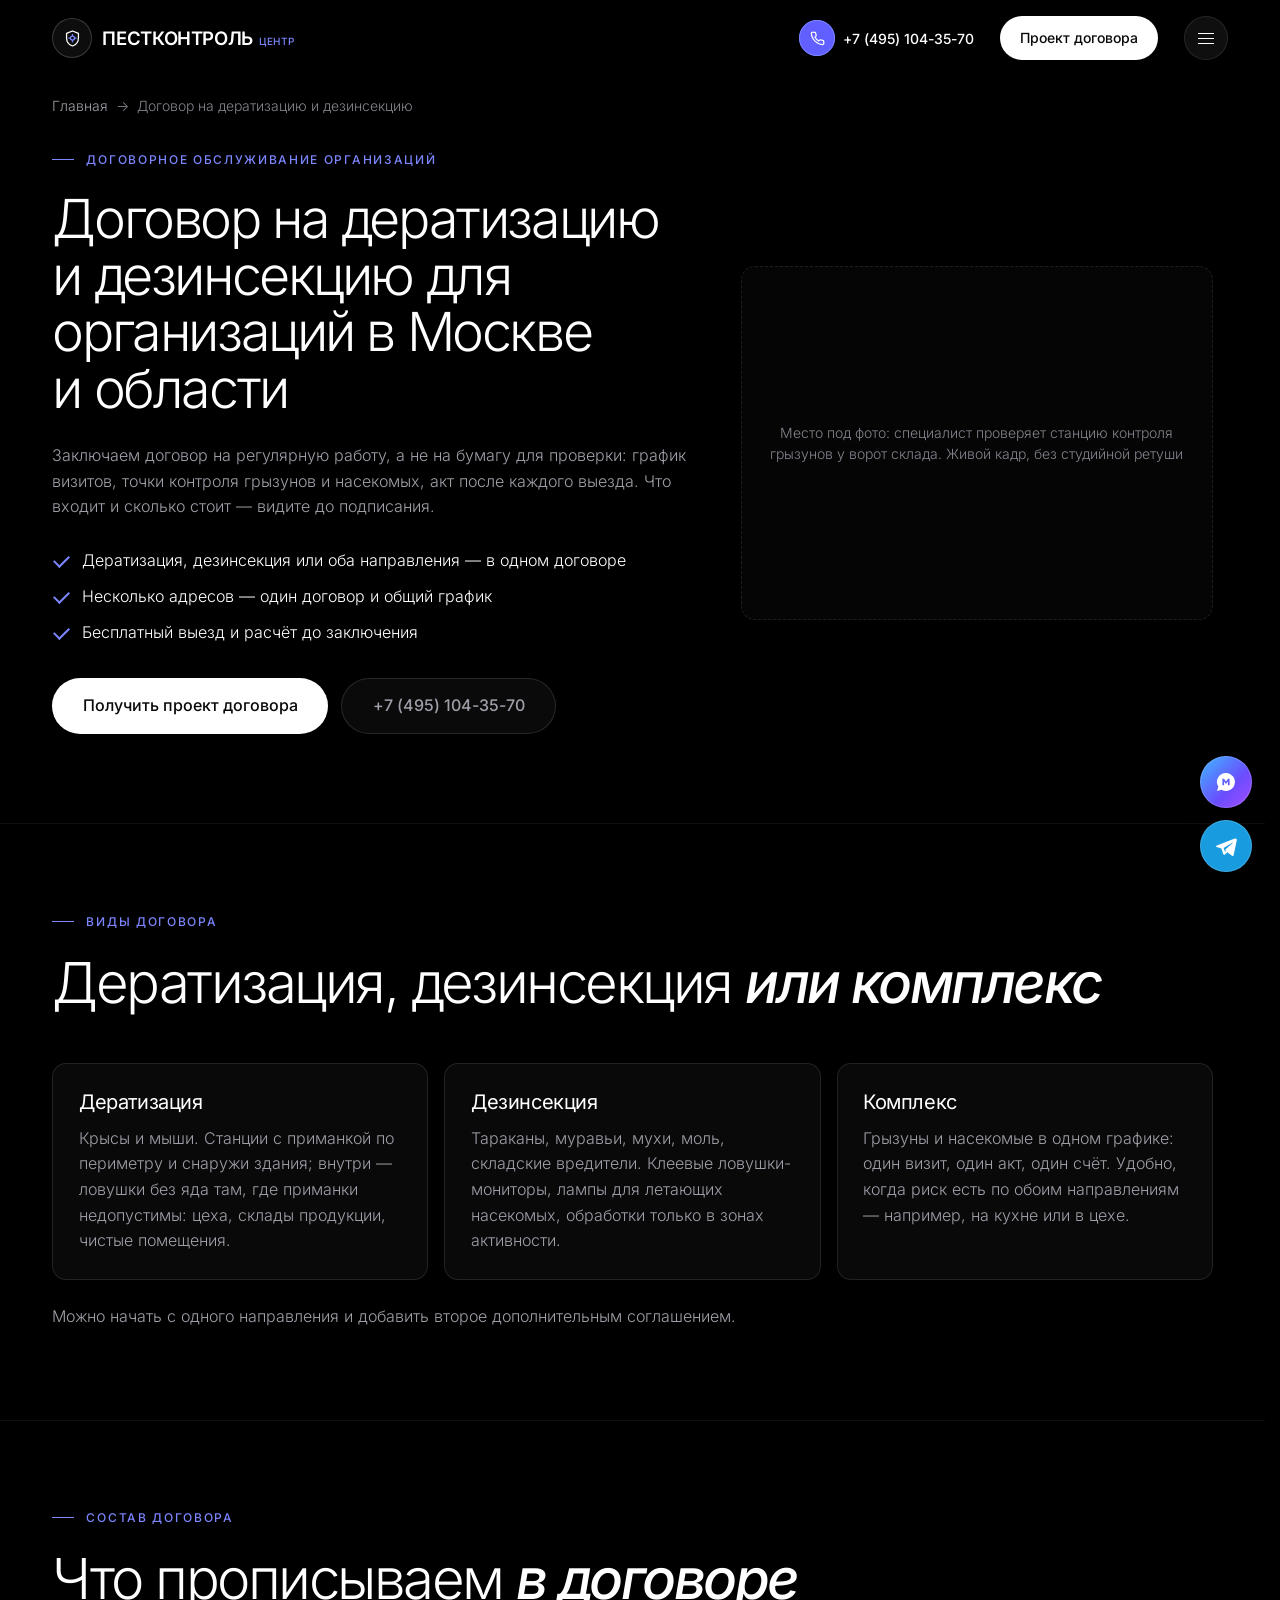
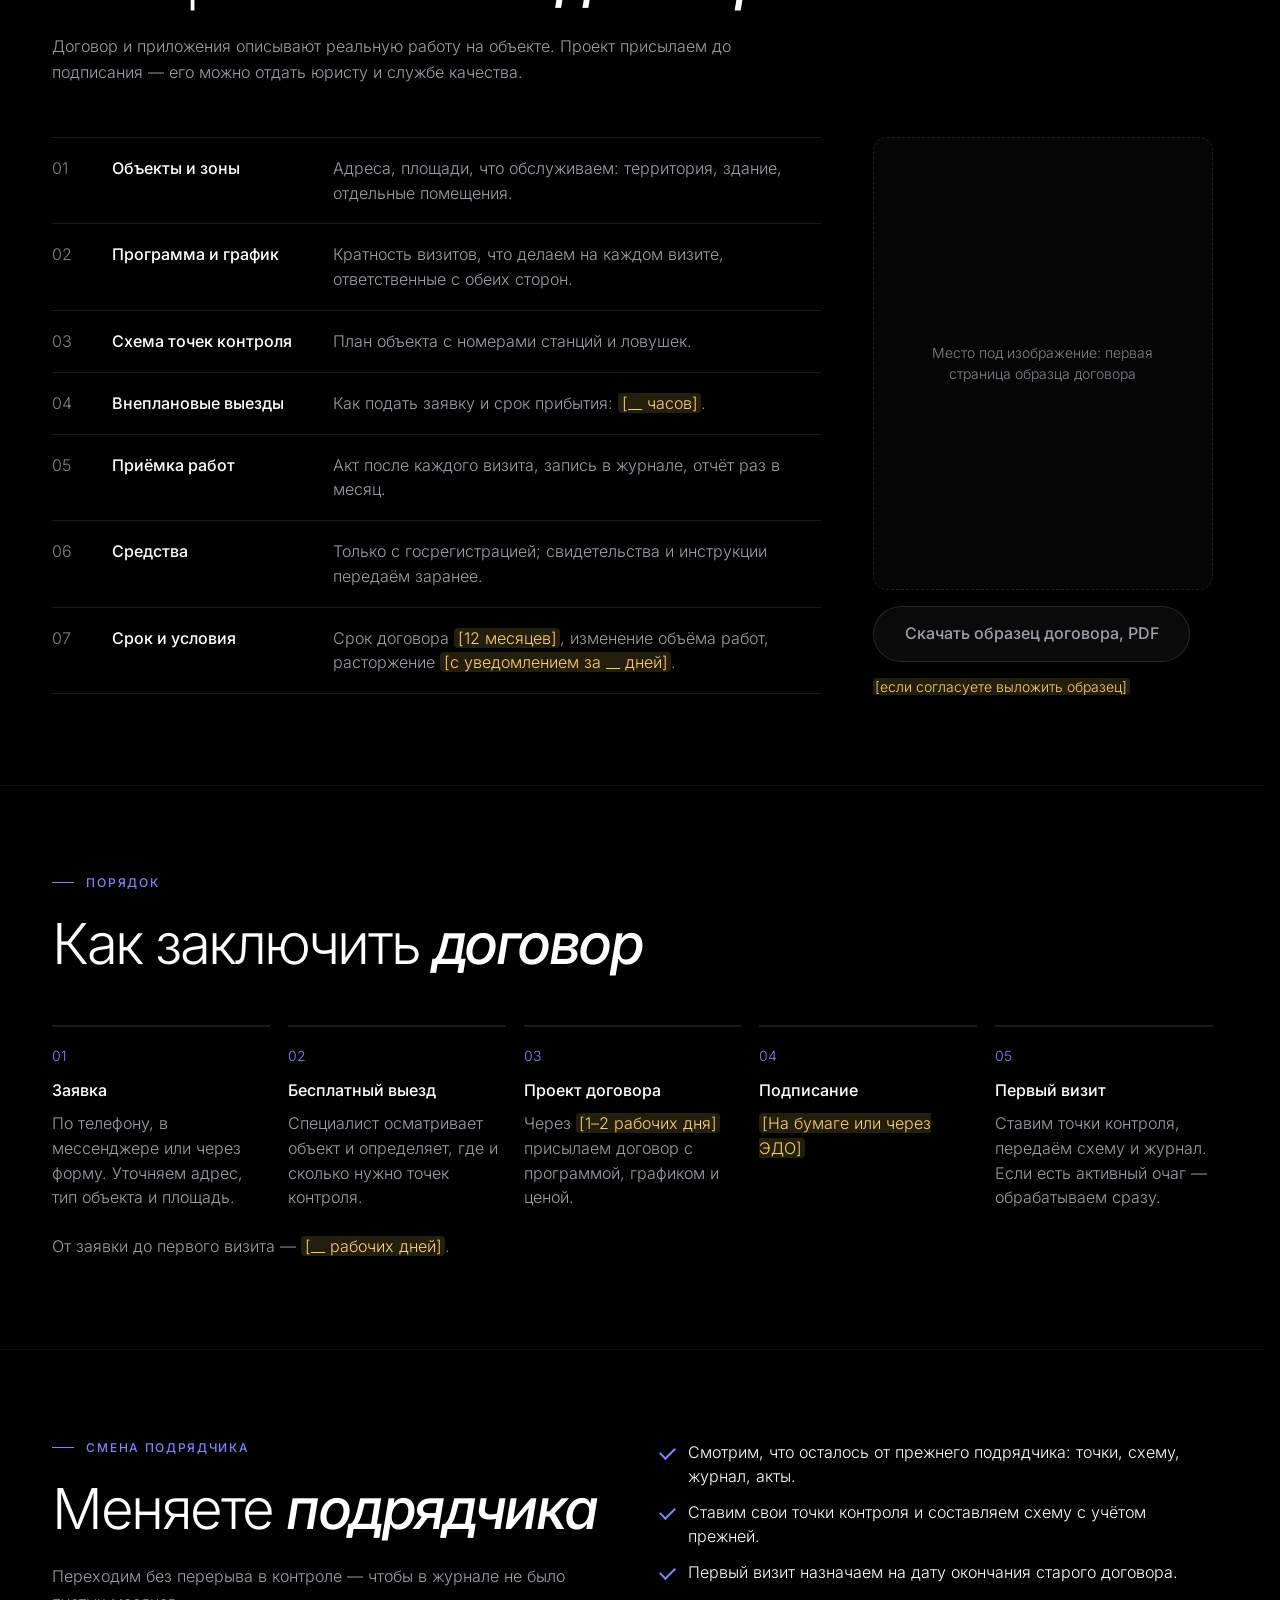
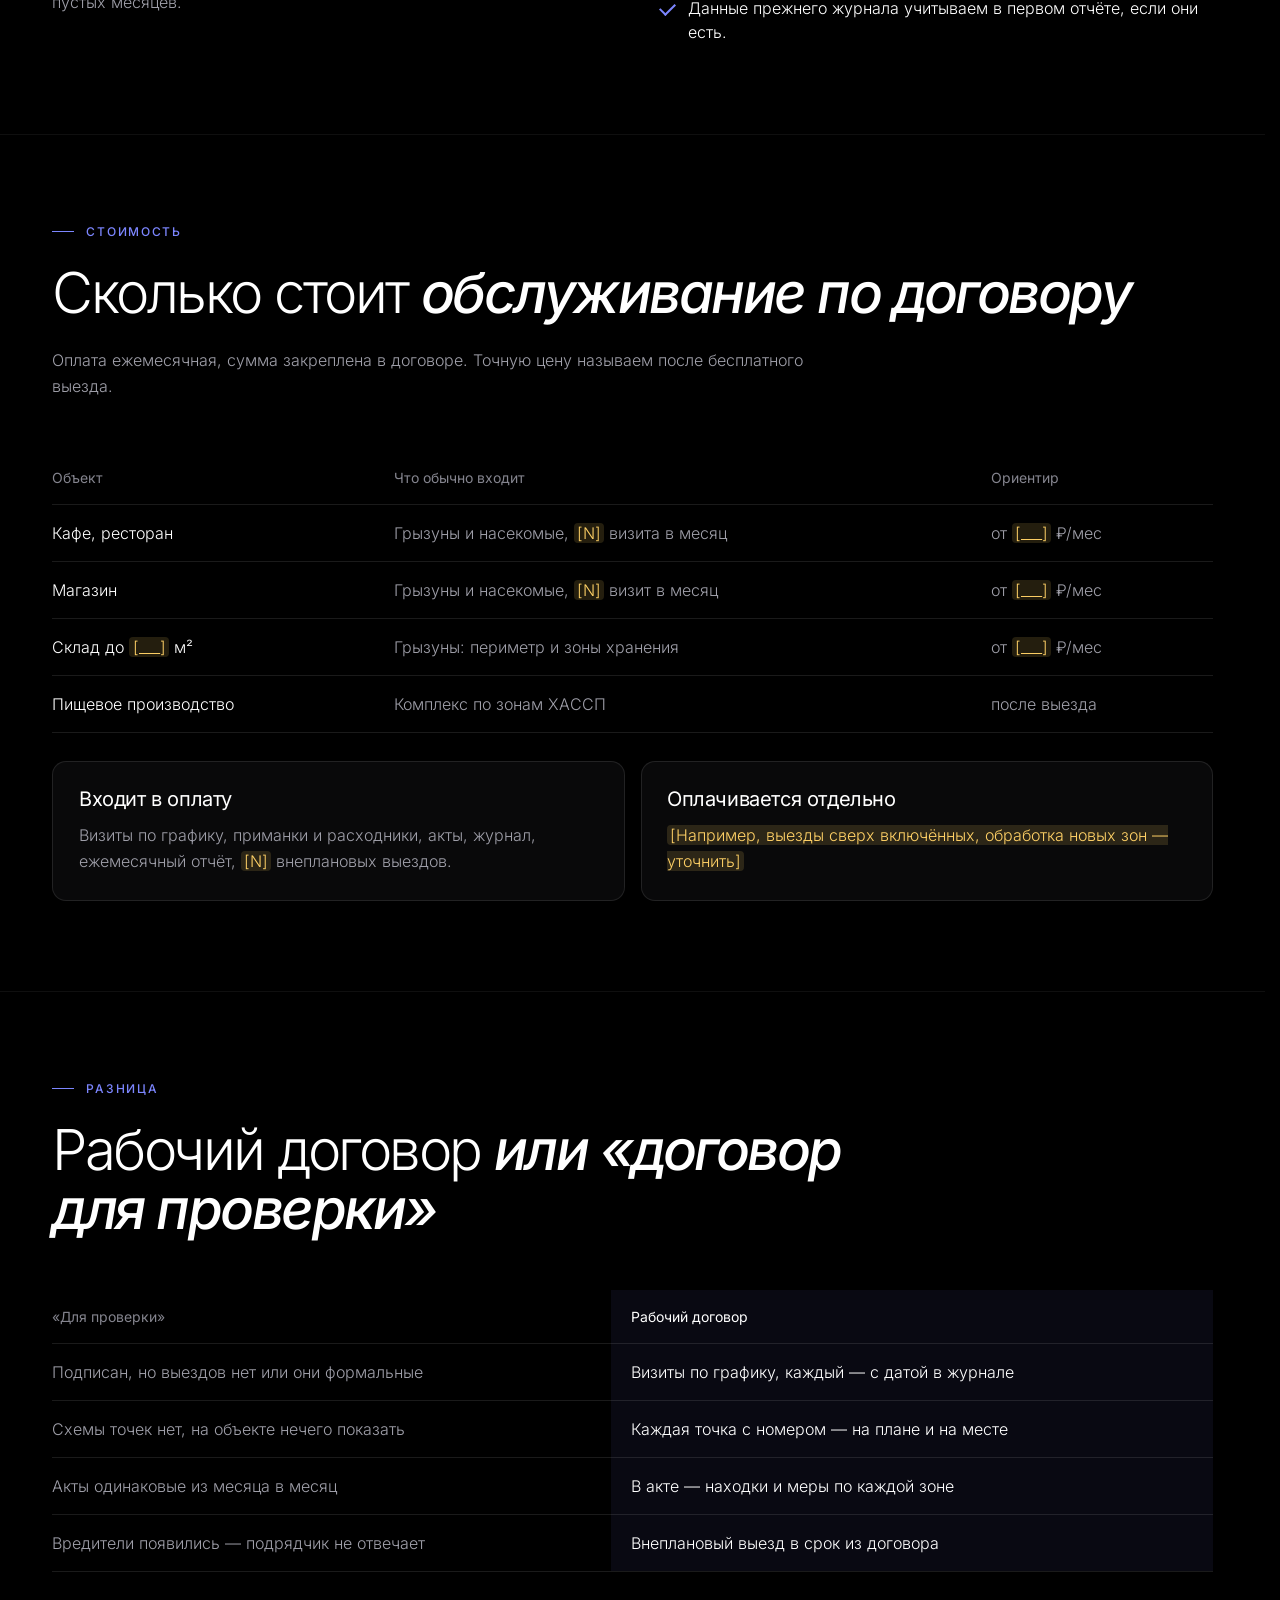
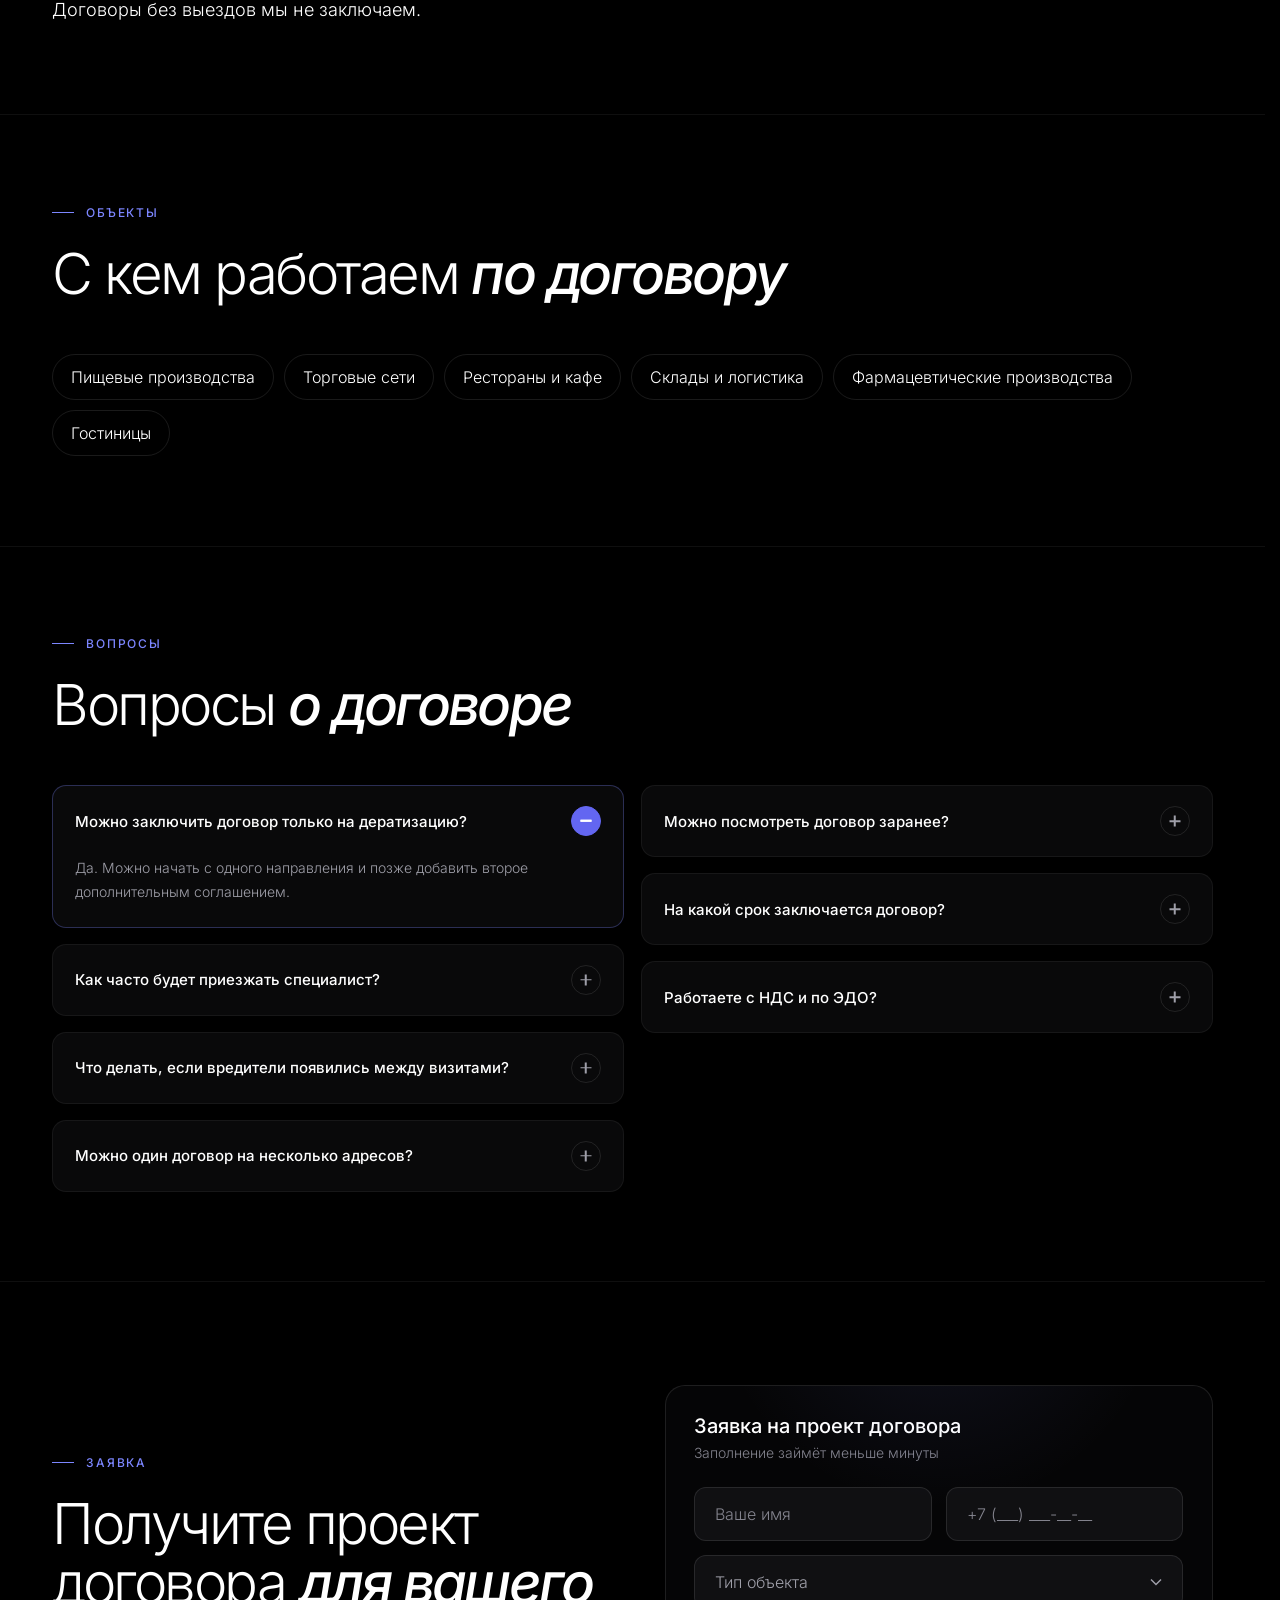
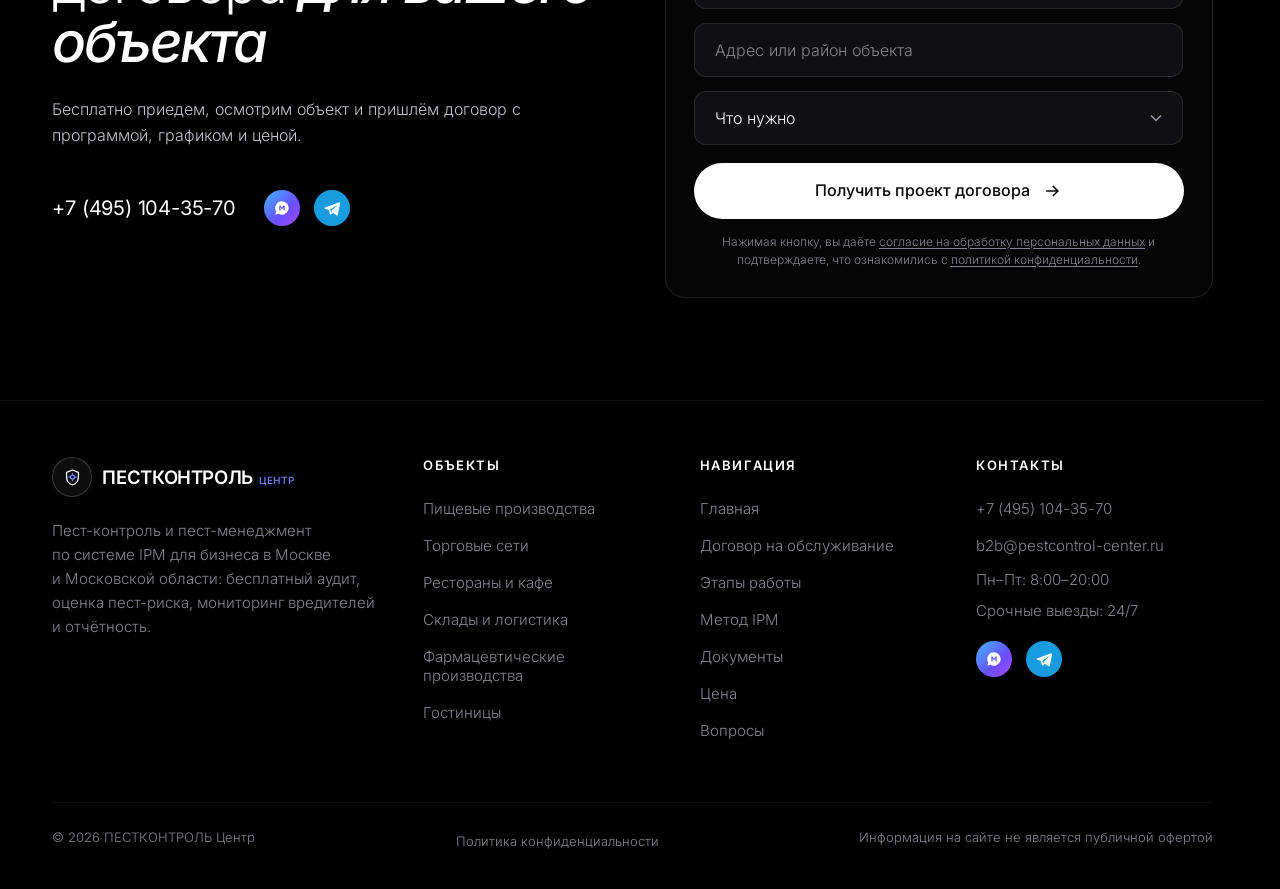
==== dogovor-deratizatsiya-dezinsektsiya/index.html @ d10c6388 "Черновая вёрстка страницы «Договор на дератизацию и дезинсекцию» без изображений (места под фото ост" ====
<!doctype html>
<html lang="ru">
<head>
<meta charset="utf-8">
<meta name="viewport" content="width=device-width, initial-scale=1, viewport-fit=cover">
<title>Договор на дератизацию и дезинсекцию для организаций — Москва и область | ПЕСТКОНТРОЛЬ Центр</title>
<meta name="description" content="Заключим договор на дератизацию и дезинсекцию для предприятия: график визитов, точки контроля, обработки по показаниям, акт после каждого выезда. Бесплатный выезд перед расчётом.">
<link rel="canonical" href="https://xn----itbbsflddbfpfdodg9d0f.xn--p1ai/dogovor-deratizatsiya-dezinsektsiya/">
<meta name="theme-color" content="#000000">
<meta property="og:type" content="website">
<meta property="og:locale" content="ru_RU">
<meta property="og:site_name" content="ПЕСТКОНТРОЛЬ Центр">
<meta property="og:url" content="https://xn----itbbsflddbfpfdodg9d0f.xn--p1ai/dogovor-deratizatsiya-dezinsektsiya/">
<meta property="og:title" content="Договор на дератизацию и дезинсекцию для организаций в Москве и области">
<meta property="og:description" content="Заключим договор на дератизацию и дезинсекцию для предприятия: график визитов, точки контроля, обработки по показаниям, акт после каждого выезда. Бесплатный выезд перед расчётом.">
<link rel="icon" href="data:image/svg+xml,%3Csvg xmlns='http://www.w3.org/2000/svg' viewBox='0 0 32 32'%3E%3Ccircle cx='16' cy='16' r='15' fill='%2309090b' stroke='%237c86ff' stroke-width='2'/%3E%3Cpath d='M16 7l7 3v5c0 5-3 8.5-7 10-4-1.5-7-5-7-10v-5z' fill='none' stroke='%23fff' stroke-width='2'/%3E%3C/svg%3E">
<link rel="preload" href="../fonts/inter-ru-wght-normal.woff2" as="font" type="font/woff2" crossorigin>
<script>document.documentElement.className+=' js anim-fail no-intro';</script>
<link rel="stylesheet" href="../style.css?v=20261029d">
<style>.d-page .s{padding:clamp(64px,7vw,128px) 0;border-top:1px solid var(--line)}.d-crumbs{padding-top:calc(clamp(68px,6vw,115px) + 20px);font-size:14px;color:var(--t3);display:flex;flex-wrap:wrap;gap:8px}.d-crumbs a{color:var(--t2)}.d-crumbs a:hover{color:var(--t1)}.d-hero{padding:clamp(28px,3vw,56px) 0 clamp(64px,7vw,128px)}.d-hero .wrap{display:grid;grid-template-columns:minmax(0,1.15fr) minmax(0,.85fr);gap:clamp(28px,4vw,80px);align-items:center}.d-hero h1{font-size:clamp(34px,4.2vw,80px);line-height:1.05;letter-spacing:-.045em;font-weight:300;margin:18px 0 0}.d-ticks{list-style:none;padding:0;margin:28px 0 34px;display:grid;gap:12px}.d-ticks li{position:relative;padding-left:30px;line-height:1.5}.d-ticks li::before{content:"";position:absolute;left:2px;top:.42em;width:13px;height:7px;border-left:2px solid var(--acc);border-bottom:2px solid var(--acc);transform:rotate(-45deg)}.d-btns{display:flex;flex-wrap:wrap;gap:12px}.ph-img{aspect-ratio:4/3;border:1.5px dashed var(--line2);border-radius:var(--r);display:flex;align-items:center;justify-content:center;text-align:center;padding:28px;color:var(--t3);font-size:14px;line-height:1.5;background:rgba(255,255,255,.02)}.ph-doc{aspect-ratio:3/4;max-width:340px}.d-cards{display:grid;grid-template-columns:repeat(3,minmax(0,1fr));gap:16px}.d-card{background:var(--card);border:1px solid var(--line2);border-radius:var(--r);padding:clamp(22px,2vw,34px)}.d-card h3{font-size:clamp(20px,1.5vw,26px);font-weight:400;letter-spacing:-.02em;margin:0 0 12px}.d-card p{color:var(--t2);line-height:1.6;margin:0}.d-note{color:var(--t2);margin:24px 0 0;line-height:1.6}.d-strong{color:var(--t1);font-size:clamp(18px,1.3vw,22px)}.d-split{display:grid;grid-template-columns:minmax(0,1fr) minmax(0,340px);gap:clamp(28px,4vw,80px);align-items:start}.d-two{display:grid;grid-template-columns:minmax(0,1fr) minmax(0,1fr);gap:clamp(28px,4vw,80px);align-items:start}.d-two .head{margin-bottom:0}.d-two .d-ticks{margin:0}.d-terms{list-style:none;counter-reset:t;padding:0;margin:0;border-top:1px solid var(--line2)}.d-terms li{display:grid;grid-template-columns:44px minmax(0,.42fr) minmax(0,1fr);gap:16px;padding:18px 0;border-bottom:1px solid var(--line2);line-height:1.55}.d-terms li::before{counter-increment:t;content:counter(t,decimal-leading-zero);color:var(--t3)}.d-terms b{font-weight:500}.d-terms span{color:var(--t2)}.d-doc{display:grid;gap:16px;justify-items:start}.d-small{font-size:14px;color:var(--t3);margin:0}.d-steps{list-style:none;counter-reset:st;padding:0;margin:0;display:grid;grid-template-columns:repeat(5,minmax(0,1fr));gap:18px}.d-steps li{border-top:2px solid var(--line2);padding-top:18px;line-height:1.55}.d-steps li::before{counter-increment:st;content:"0" counter(st);display:block;color:var(--acc);font-size:14px;margin-bottom:12px}.d-steps b{display:block;font-weight:500;margin-bottom:8px}.d-steps span{color:var(--t2)}.d-table{width:100%;border-collapse:collapse;line-height:1.5}.d-table th,.d-table td{text-align:left;vertical-align:top;padding:16px 20px 16px 0;border-bottom:1px solid var(--line2)}.d-table th{color:var(--t3);font-weight:400;font-size:14px}.d-table td{color:var(--t2)}.d-table td:first-child{color:var(--t1)}.d-vs td:first-child{color:var(--t2)}.d-vs th:last-child,.d-vs td:last-child{color:var(--t1);background:rgba(124,134,255,.07);padding-left:20px}.d-cols2{display:grid;grid-template-columns:repeat(2,minmax(0,1fr));gap:16px;margin-top:28px}.d-chips{list-style:none;padding:0;margin:0;display:flex;flex-wrap:wrap;gap:10px}.d-chips a{display:inline-block;padding:12px 18px;border:1px solid var(--line2);border-radius:999px;color:var(--t1);transition:border-color .2s}.d-chips a:hover{border-color:var(--acc)}.tbd{background:rgba(255,209,102,.14);color:#ffd166;border-radius:4px;padding:0 .2em}.d-page .cta .sub{margin-bottom:30px}@media (max-width:1100px){.d-steps{grid-template-columns:repeat(2,minmax(0,1fr))}}@media (max-width:860px){.d-hero .wrap,.d-split,.d-two,.d-cols2,.d-cards{grid-template-columns:minmax(0,1fr)}.d-terms li{grid-template-columns:36px minmax(0,1fr);gap:6px 12px}.d-terms span{grid-column:2}.ph-doc{display:none}}@media (max-width:600px){.d-steps{grid-template-columns:minmax(0,1fr)}.d-table thead{display:none}.d-table,.d-table tbody,.d-table tr,.d-table td{display:block;width:100%}.d-table tr{border:1px solid var(--line2);border-radius:var(--r);padding:6px 16px;margin-bottom:12px}.d-table td{border:0;padding:10px 0}.d-table td+td{border-top:1px solid var(--line)}.d-table td::before{content:attr(data-l);display:block;font-size:13px;color:var(--t3);margin-bottom:4px}.d-vs td:last-child{background:none;padding-left:0}.d-page .form .btn-lg{padding:0 16px}}</style>
<script type="application/ld+json">{"@context":"https://schema.org","@type":"BreadcrumbList","itemListElement":[{"@type":"ListItem","position":1,"name":"Главная","item":"https://xn----itbbsflddbfpfdodg9d0f.xn--p1ai/"},{"@type":"ListItem","position":2,"name":"Договор на дератизацию и дезинсекцию","item":"https://xn----itbbsflddbfpfdodg9d0f.xn--p1ai/dogovor-deratizatsiya-dezinsektsiya/"}]}</script>
</head>
<body class="d-page">
<a class="skip" href="#main">Перейти к содержанию</a>
<div class="progress" aria-hidden="true"><i id="progress"></i></div>

<header class="hdr" id="hdr">
  <div class="wrap">
    <a href="../" class="logo" aria-label="ПЕСТКОНТРОЛЬ Центр — на главную">
      <span class="logo-mark"><svg viewBox="0 0 24 24" fill="none" stroke="#fff" stroke-width="1.6" stroke-linejoin="round" aria-hidden="true"><path d="M12 2.5l7.5 3v6c0 5-3.2 8.6-7.5 10-4.3-1.4-7.5-5-7.5-10v-6z"/><circle cx="12" cy="11.5" r="2.6" stroke="#7c86ff"/><path d="M12 6.2v2.7M12 14.1v2.7M6.8 11.5h2.6M14.6 11.5h2.6" stroke="#7c86ff"/></svg></span>
      <span class="logo-txt"><span class="logo-name">ПЕСТКОНТРОЛЬ</span> <span class="logo-sub">Центр</span></span>
    </a>
    <nav class="nav" aria-label="Основное меню">
      <a href="#vidy">Виды</a><a href="#sostav">Что в договоре</a><a href="#etapy">Как заключить</a><a href="#stoimost">Цена</a><a href="#voprosy">Вопросы</a>
    </nav>
    <div class="hdr-right">
      <a class="phone" href="tel:+74951043570" aria-label="Позвонить: +7 (495) 104-35-70"><i><svg viewBox="0 0 24 24" fill="none" stroke="#fff" stroke-width="2" aria-hidden="true"><path d="M22 16.9v3a2 2 0 0 1-2.2 2 19.8 19.8 0 0 1-8.6-3.1 19.5 19.5 0 0 1-6-6A19.8 19.8 0 0 1 2.1 4.2 2 2 0 0 1 4.1 2h3a2 2 0 0 1 2 1.7c.1 1 .4 1.9.7 2.8a2 2 0 0 1-.5 2.1L8 9.9a16 16 0 0 0 6 6l1.3-1.3a2 2 0 0 1 2.1-.4c.9.3 1.8.6 2.8.7a2 2 0 0 1 1.7 2z"/></svg></i><span>+7 (495) 104-35-70</span></a>
      <div class="msg">
        <a href="https://max.ru/u/f9LHodD0cOIlIUXFkt4KMFP88lD8n4TArBiTcV7RI1XML5c4o39QfsDBXUc" class="max" aria-label="Написать в Max" target="_blank" rel="noopener noreferrer"><svg viewBox="0 0 24 24" fill="#fff" aria-hidden="true"><path d="M12 3a9 9 0 0 0-7.7 13.7L3 21l4.4-1.2A9 9 0 1 0 12 3zm-3.6 12.3V8.7h1.6l2 2.8 2-2.8h1.6v6.6h-1.7v-3.9L12 14l-1.9-2.6v3.9z"/></svg></a>
        <a href="https://t.me/Centr_Dezinfection?text=%D0%97%D0%B4%D1%80%D0%B0%D0%B2%D1%81%D1%82%D0%B2%D1%83%D0%B9%D1%82%D0%B5!%20%D0%9F%D0%B8%D1%88%D1%83%20%D1%81%20%D1%81%D0%B0%D0%B9%D1%82%D0%B0%20%D0%BF%D0%B5%D1%81%D1%82%D0%BA%D0%BE%D0%BD%D1%82%D1%80%D0%BE%D0%BB%D1%8C-%D1%86%D0%B5%D0%BD%D1%82%D1%80.%D1%80%D1%84" class="tg" aria-label="Написать в Telegram" target="_blank" rel="noopener noreferrer"><svg viewBox="0 0 24 24" fill="#fff" aria-hidden="true"><path d="M21.4 4.3 2.9 11.4c-1.3.5-1.2 1.2-.2 1.5l4.7 1.5 1.8 5.6c.2.6.4.8.9.8.4 0 .6-.2.9-.4l2.3-2.2 4.7 3.5c.9.5 1.5.2 1.7-.8l3.1-14.6c.3-1.3-.5-1.8-1.4-1.5zM9.6 14.1l8.6-5.4c.4-.3.8-.1.5.2l-7.1 6.4-.3 3.3z"/></svg></a>
      </div>
      <a href="#zayavka" class="btn btn-w btn-sm" data-magnet><span class="btn-t">Проект договора</span></a>
      <button class="burger" id="burger" aria-label="Открыть меню" aria-expanded="false" aria-controls="mmenu"><span></span></button>
    </div>
  </div>
</header>
<nav class="mmenu" id="mmenu" aria-label="Мобильное меню">
  <a href="../">Главная</a><a href="#vidy">Виды договора</a><a href="#sostav">Что в договоре</a><a href="#etapy">Как заключить</a><a href="#stoimost">Цена</a><a href="#voprosy">Вопросы</a>
  <a href="#zayavka" class="btn btn-w btn-lg"><span class="btn-t">Получить проект договора</span></a>
</nav>

<main id="main" tabindex="-1">
<nav class="wrap d-crumbs" aria-label="Навигационная цепочка"><a href="../">Главная</a><span aria-hidden="true">→</span><span aria-current="page">Договор на дератизацию и дезинсекцию</span></nav>

<section class="d-hero" id="hero">
  <div class="wrap">
    <div>
      <div class="eyebrow">Договорное обслуживание организаций</div>
      <h1>Договор на дератизацию и дезинсекцию для организаций в&nbsp;Москве и&nbsp;области</h1>
      <p class="sub">Заключаем договор на регулярную работу, а не на бумагу для проверки: график визитов, точки контроля грызунов и насекомых, акт после каждого выезда. Что входит и сколько стоит — видите до подписания.</p>
      <ul class="d-ticks">
        <li>Дератизация, дезинсекция или оба направления — в одном договоре</li>
        <li>Несколько адресов — один договор и общий график</li>
        <li>Бесплатный выезд и расчёт до заключения</li>
      </ul>
      <div class="d-btns">
        <a href="#zayavka" class="btn btn-w btn-lg"><span class="btn-t">Получить проект договора</span></a>
        <a href="tel:+74951043570" class="btn btn-o btn-lg"><span class="btn-t">+7 (495) 104-35-70</span></a>
      </div>
    </div>
    <div class="ph-img">Место под фото: специалист проверяет станцию контроля грызунов у ворот склада. Живой кадр, без студийной ретуши</div>
  </div>
</section>

<section class="s" id="vidy">
  <div class="wrap">
    <div class="head"><div class="eyebrow">Виды договора</div><h2>Дератизация, дезинсекция <em>или&nbsp;комплекс</em></h2></div>
    <div class="d-cards">
      <article class="d-card"><h3>Дератизация</h3><p>Крысы и мыши. Станции с приманкой по периметру и снаружи здания; внутри — ловушки без яда там, где приманки недопустимы: цеха, склады продукции, чистые помещения.</p></article>
      <article class="d-card"><h3>Дезинсекция</h3><p>Тараканы, муравьи, мухи, моль, складские вредители. Клеевые ловушки-мониторы, лампы для летающих насекомых, обработки только в зонах активности.</p></article>
      <article class="d-card"><h3>Комплекс</h3><p>Грызуны и насекомые в одном графике: один визит, один акт, один счёт. Удобно, когда риск есть по обоим направлениям — например, на кухне или в цехе.</p></article>
    </div>
    <p class="d-note">Можно начать с одного направления и добавить второе дополнительным соглашением.</p>
  </div>
</section>

<section class="s" id="sostav">
  <div class="wrap">
    <div class="head"><div class="eyebrow">Состав договора</div><h2>Что прописываем <em>в&nbsp;договоре</em></h2>
      <p class="sub">Договор и приложения описывают реальную работу на объекте. Проект присылаем до подписания — его можно отдать юристу и службе качества.</p></div>
    <div class="d-split">
      <ol class="d-terms">
        <li><b>Объекты и зоны</b><span>Адреса, площади, что обслуживаем: территория, здание, отдельные помещения.</span></li>
        <li><b>Программа и график</b><span>Кратность визитов, что делаем на каждом визите, ответственные с обеих сторон.</span></li>
        <li><b>Схема точек контроля</b><span>План объекта с номерами станций и ловушек.</span></li>
        <li><b>Внеплановые выезды</b><span>Как подать заявку и срок прибытия: <mark class="tbd">[__ часов]</mark>.</span></li>
        <li><b>Приёмка работ</b><span>Акт после каждого визита, запись в журнале, отчёт раз в месяц.</span></li>
        <li><b>Средства</b><span>Только с госрегистрацией; свидетельства и инструкции передаём заранее.</span></li>
        <li><b>Срок и условия</b><span>Срок договора <mark class="tbd">[12 месяцев]</mark>, изменение объёма работ, расторжение <mark class="tbd">[с уведомлением за __ дней]</mark>.</span></li>
      </ol>
      <div class="d-doc">
        <div class="ph-img ph-doc">Место под изображение: первая страница образца договора</div>
        <a href="#" class="btn btn-o btn-lg" data-todo><span class="btn-t">Скачать образец договора, PDF</span></a>
        <p class="d-small"><mark class="tbd">[если согласуете выложить образец]</mark></p>
      </div>
    </div>
  </div>
</section>

<section class="s" id="etapy">
  <div class="wrap">
    <div class="head"><div class="eyebrow">Порядок</div><h2>Как заключить <em>договор</em></h2></div>
    <ol class="d-steps">
      <li><b>Заявка</b><span>По телефону, в мессенджере или через форму. Уточняем адрес, тип объекта и площадь.</span></li>
      <li><b>Бесплатный выезд</b><span>Специалист осматривает объект и определяет, где и сколько нужно точек контроля.</span></li>
      <li><b>Проект договора</b><span>Через <mark class="tbd">[1–2 рабочих дня]</mark> присылаем договор с программой, графиком и ценой.</span></li>
      <li><b>Подписание</b><span><mark class="tbd">[На бумаге или через ЭДО]</mark></span></li>
      <li><b>Первый визит</b><span>Ставим точки контроля, передаём схему и журнал. Если есть активный очаг — обрабатываем сразу.</span></li>
    </ol>
    <p class="d-note">От заявки до первого визита — <mark class="tbd">[__ рабочих дней]</mark>.</p>
  </div>
</section>

<section class="s" id="smena">
  <div class="wrap d-two">
    <div class="head"><div class="eyebrow">Смена подрядчика</div><h2>Меняете <em>подрядчика</em></h2>
      <p class="sub">Переходим без перерыва в контроле — чтобы в журнале не было пустых месяцев.</p></div>
    <ul class="d-ticks">
      <li>Смотрим, что осталось от прежнего подрядчика: точки, схему, журнал, акты.</li>
      <li>Ставим свои точки контроля и составляем схему с учётом прежней.</li>
      <li>Первый визит назначаем на дату окончания старого договора.</li>
      <li>Данные прежнего журнала учитываем в первом отчёте, если они есть.</li>
    </ul>
  </div>
</section>

<section class="s" id="stoimost">
  <div class="wrap">
    <div class="head"><div class="eyebrow">Стоимость</div><h2>Сколько стоит <em>обслуживание по&nbsp;договору</em></h2>
      <p class="sub">Оплата ежемесячная, сумма закреплена в договоре. Точную цену называем после бесплатного выезда.</p></div>
    <table class="d-table">
      <thead><tr><th scope="col">Объект</th><th scope="col">Что обычно входит</th><th scope="col">Ориентир</th></tr></thead>
      <tbody><tr><td data-l="Объект">Кафе, ресторан</td><td data-l="Что обычно входит">Грызуны и насекомые, <mark class="tbd">[N]</mark> визита в месяц</td><td data-l="Ориентир">от <mark class="tbd">[___]</mark> ₽/мес</td></tr><tr><td data-l="Объект">Магазин</td><td data-l="Что обычно входит">Грызуны и насекомые, <mark class="tbd">[N]</mark> визит в месяц</td><td data-l="Ориентир">от <mark class="tbd">[___]</mark> ₽/мес</td></tr><tr><td data-l="Объект">Склад до <mark class="tbd">[___]</mark> м²</td><td data-l="Что обычно входит">Грызуны: периметр и зоны хранения</td><td data-l="Ориентир">от <mark class="tbd">[___]</mark> ₽/мес</td></tr><tr><td data-l="Объект">Пищевое производство</td><td data-l="Что обычно входит">Комплекс по зонам ХАССП</td><td data-l="Ориентир">после выезда</td></tr></tbody>
    </table>
    <div class="d-cols2">
      <div class="d-card"><h3>Входит в оплату</h3><p>Визиты по графику, приманки и расходники, акты, журнал, ежемесячный отчёт, <mark class="tbd">[N]</mark> внеплановых выездов.</p></div>
      <div class="d-card"><h3>Оплачивается отдельно</h3><p><mark class="tbd">[Например, выезды сверх включённых, обработка новых зон — уточнить]</mark></p></div>
    </div>
  </div>
</section>

<section class="s" id="sravnenie">
  <div class="wrap">
    <div class="head"><div class="eyebrow">Разница</div><h2>Рабочий договор <em>или «договор для&nbsp;проверки»</em></h2></div>
    <table class="d-table d-vs">
      <thead><tr><th scope="col">«Для проверки»</th><th scope="col">Рабочий договор</th></tr></thead>
      <tbody><tr><td data-l="«Для проверки»">Подписан, но выездов нет или они формальные</td><td data-l="Рабочий договор">Визиты по графику, каждый — с датой в журнале</td></tr><tr><td data-l="«Для проверки»">Схемы точек нет, на объекте нечего показать</td><td data-l="Рабочий договор">Каждая точка с номером — на плане и на месте</td></tr><tr><td data-l="«Для проверки»">Акты одинаковые из месяца в месяц</td><td data-l="Рабочий договор">В акте — находки и меры по каждой зоне</td></tr><tr><td data-l="«Для проверки»">Вредители появились — подрядчик не отвечает</td><td data-l="Рабочий договор">Внеплановый выезд в срок из договора</td></tr></tbody>
    </table>
    <p class="d-note d-strong">Договоры без выездов мы не заключаем.</p>
  </div>
</section>

<section class="s" id="obekty">
  <div class="wrap">
    <div class="head"><div class="eyebrow">Объекты</div><h2>С кем работаем <em>по&nbsp;договору</em></h2></div>
    <ul class="d-chips"><li><a href="../#otrasli">Пищевые производства</a></li><li><a href="../#otrasli">Торговые сети</a></li><li><a href="../#otrasli">Рестораны и кафе</a></li><li><a href="../#otrasli">Склады и логистика</a></li><li><a href="../#otrasli">Фармацевтические производства</a></li><li><a href="../#otrasli">Гостиницы</a></li></ul>
  </div>
</section>

<section class="s" id="voprosy">
  <div class="wrap">
    <div class="head"><div class="eyebrow">Вопросы</div><h2>Вопросы <em>о&nbsp;договоре</em></h2></div>
    <div class="faq"><div class="faq-col"><div class="card qa"><button aria-expanded="false" aria-controls="a1" id="q1">Можно заключить договор только на&nbsp;дератизацию?<span class="pm"></span></button><div class="ans" id="a1" role="region" aria-labelledby="q1"><div><p>Да. Можно начать с одного направления и позже добавить второе дополнительным соглашением.</p></div></div></div><div class="card qa"><button aria-expanded="false" aria-controls="a2" id="q2">Как часто будет приезжать специалист?<span class="pm"></span></button><div class="ans" id="a2" role="region" aria-labelledby="q2"><div><p>Кратность определяем после выезда: по типу объекта, зонам риска и требованиям ваших аудиторов. Её закрепляем в графике — приложении к договору.</p></div></div></div><div class="card qa"><button aria-expanded="false" aria-controls="a3" id="q3">Что делать, если вредители появились между визитами?<span class="pm"></span></button><div class="ans" id="a3" role="region" aria-labelledby="q3"><div><p>Сообщите по телефону или в мессенджере — специалист приедет в течение <mark class="tbd">[__ часов]</mark>. <mark class="tbd">[Сколько таких выездов входит в оплату — уточнить]</mark></p></div></div></div><div class="card qa"><button aria-expanded="false" aria-controls="a4" id="q4">Можно один договор на&nbsp;несколько адресов?<span class="pm"></span></button><div class="ans" id="a4" role="region" aria-labelledby="q4"><div><p>Да: адреса перечисляем в приложении, график общий, отчёт сводный.</p></div></div></div></div><div class="faq-col"><div class="card qa"><button aria-expanded="false" aria-controls="a5" id="q5">Можно посмотреть договор заранее?<span class="pm"></span></button><div class="ans" id="a5" role="region" aria-labelledby="q5"><div><p>Образец пришлём сразу, проект с вашими адресами и ценой — после выезда.</p></div></div></div><div class="card qa"><button aria-expanded="false" aria-controls="a6" id="q6">На какой срок заключается договор?<span class="pm"></span></button><div class="ans" id="a6" role="region" aria-labelledby="q6"><div><p><mark class="tbd">[На 12 месяцев с продлением; расторжение — с уведомлением за __ дней. Уточнить]</mark></p></div></div></div><div class="card qa"><button aria-expanded="false" aria-controls="a7" id="q7">Работаете с НДС и по ЭДО?<span class="pm"></span></button><div class="ans" id="a7" role="region" aria-labelledby="q7"><div><p><mark class="tbd">[Уточнить]</mark></p></div></div></div></div></div>
  </div>
</section>

<section class="cta" id="zayavka">
  <div class="wrap">
    <div>
      <div class="eyebrow">Заявка</div>
      <h2>Получите проект договора <em>для вашего объекта</em></h2>
      <p class="sub">Бесплатно приедем, осмотрим объект и пришлём договор с программой, графиком и ценой.</p>
      <div class="cta-contacts">
        <a class="ph" href="tel:+74951043570">+7 (495) 104-35-70</a>
        <div class="msg">
          <a href="https://max.ru/u/f9LHodD0cOIlIUXFkt4KMFP88lD8n4TArBiTcV7RI1XML5c4o39QfsDBXUc" class="max" aria-label="Написать в Max" target="_blank" rel="noopener noreferrer"><svg viewBox="0 0 24 24" fill="#fff" aria-hidden="true"><path d="M12 3a9 9 0 0 0-7.7 13.7L3 21l4.4-1.2A9 9 0 1 0 12 3zm-3.6 12.3V8.7h1.6l2 2.8 2-2.8h1.6v6.6h-1.7v-3.9L12 14l-1.9-2.6v3.9z"/></svg></a>
          <a href="https://t.me/Centr_Dezinfection?text=%D0%97%D0%B4%D1%80%D0%B0%D0%B2%D1%81%D1%82%D0%B2%D1%83%D0%B9%D1%82%D0%B5!%20%D0%9F%D0%B8%D1%88%D1%83%20%D1%81%20%D1%81%D0%B0%D0%B9%D1%82%D0%B0%20%D0%BF%D0%B5%D1%81%D1%82%D0%BA%D0%BE%D0%BD%D1%82%D1%80%D0%BE%D0%BB%D1%8C-%D1%86%D0%B5%D0%BD%D1%82%D1%80.%D1%80%D1%84" class="tg" aria-label="Написать в Telegram" target="_blank" rel="noopener noreferrer"><svg viewBox="0 0 24 24" fill="#fff" aria-hidden="true"><path d="M21.4 4.3 2.9 11.4c-1.3.5-1.2 1.2-.2 1.5l4.7 1.5 1.8 5.6c.2.6.4.8.9.8.4 0 .6-.2.9-.4l2.3-2.2 4.7 3.5c.9.5 1.5.2 1.7-.8l3.1-14.6c.3-1.3-.5-1.8-1.4-1.5zM9.6 14.1l8.6-5.4c.4-.3.8-.1.5.2l-7.1 6.4-.3 3.3z"/></svg></a>
        </div>
      </div>
    </div>
    <form class="form" id="form" novalidate data-form>
      <div class="fbody">
        <h3>Заявка на проект договора</h3>
        <p class="fs">Заполнение займёт меньше минуты</p>
        <div class="fg">
          <div class="field"><label class="sr-only" for="f-name">Ваше имя</label><input id="f-name" name="name" placeholder="Ваше имя" required autocomplete="name"><small class="ferr">Укажите имя</small></div>
          <div class="field"><label class="sr-only" for="phone">Телефон</label><input name="phone" id="phone" type="tel" inputmode="tel" placeholder="+7 (___) ___-__-__" required autocomplete="tel"><small class="ferr">Укажите телефон полностью</small></div>
          <div class="field full"><label class="sr-only" for="f-type">Тип объекта</label><select id="f-type" name="type" required><option value="" disabled selected>Тип объекта</option><option>Пищевое производство</option><option>Магазин или торговая сеть</option><option>Ресторан или кафе</option><option>Склад, логистика</option><option>Фармацевтическое производство</option><option>Гостиница</option><option>Другое</option></select><small class="ferr">Выберите тип объекта</small></div>
          <div class="field full"><label class="sr-only" for="f-address">Адрес или район объекта</label><input id="f-address" name="address" placeholder="Адрес или район объекта" autocomplete="street-address"></div>
          <div class="field full"><label class="sr-only" for="f-service">Что нужно</label><select id="f-service" name="service"><option value="" selected>Что нужно</option><option>Дератизация</option><option>Дезинсекция</option><option>Комплекс: дератизация и дезинсекция</option></select></div>
          <div class="field" hidden><input type="hidden" name="email" value=""></div>
          <input type="hidden" name="page" value="Договор на дератизацию и дезинсекцию">
        </div>
        <button type="submit" class="btn btn-w btn-lg" id="submitBtn"><span class="btn-t">Получить проект договора</span><svg class="btn-ic" viewBox="0 0 24 24" fill="none" stroke="currentColor" stroke-width="2" aria-hidden="true"><path d="M5 12h14M13 6l6 6-6 6"/></svg><i class="spin" aria-hidden="true"></i></button>
        <p class="legal">Нажимая кнопку, вы даёте <a href="../soglasie/" target="_blank" rel="noopener">согласие на обработку персональных данных</a> и подтверждаете, что ознакомились с <a href="../privacy/" target="_blank" rel="noopener">политикой конфиденциальности</a>.</p>
      </div>
      <div class="ok" role="status" aria-live="polite">
        <svg class="ok-ic" viewBox="0 0 52 52" aria-hidden="true"><circle cx="26" cy="26" r="24" fill="none"/><path fill="none" d="M15 27l7 7 15-16"/></svg>
        <h3>Заявка отправлена</h3><p>Перезвоним в ближайшее рабочее время, чтобы согласовать день выезда.</p>
      </div>
    </form>
  </div>
</section>
</main>

<footer>
  <div class="wrap">
    <div class="ft">
      <div>
        <a href="../" class="logo" aria-label="ПЕСТКОНТРОЛЬ Центр — на главную"><span class="logo-mark"><svg viewBox="0 0 24 24" fill="none" stroke="#fff" stroke-width="1.6" stroke-linejoin="round" aria-hidden="true"><path d="M12 2.5l7.5 3v6c0 5-3.2 8.6-7.5 10-4.3-1.4-7.5-5-7.5-10v-6z"/><circle cx="12" cy="11.5" r="2.6" stroke="#7c86ff"/><path d="M12 6.2v2.7M12 14.1v2.7M6.8 11.5h2.6M14.6 11.5h2.6" stroke="#7c86ff"/></svg></span><span class="logo-txt"><span class="logo-name">ПЕСТКОНТРОЛЬ</span> <span class="logo-sub">Центр</span></span></a>
        <p class="d"><span class="nw">Пест-контроль</span> и <span class="nw">пест-менеджмент</span> по системе IPM для бизнеса в Москве и Московской области: бесплатный аудит, оценка <span class="nw">пест-риска</span>, мониторинг вредителей и отчётность.</p>
      </div>
      <div><h4>Объекты</h4><ul><li><a href="../#otrasli">Пищевые производства</a></li><li><a href="../#otrasli">Торговые сети</a></li><li><a href="../#otrasli">Рестораны и кафе</a></li><li><a href="../#otrasli">Склады и логистика</a></li><li><a href="../#otrasli">Фармацевтические производства</a></li><li><a href="../#otrasli">Гостиницы</a></li></ul></div>
      <div><h4>Навигация</h4><ul><li><a href="../">Главная</a></li><li><a href="./" aria-current="page">Договор на обслуживание</a></li><li><a href="../#etapy">Этапы работы</a></li><li><a href="../#podhod">Метод IPM</a></li><li><a href="../#dokumenty">Документы</a></li><li><a href="../#usloviya">Цена</a></li><li><a href="../#voprosy">Вопросы</a></li></ul></div>
      <div><h4>Контакты</h4><ul><li><a href="tel:+74951043570">+7 (495) 104-35-70</a></li><li><a href="mailto:b2b@pestcontrol-center.ru">b2b@<wbr><span style="white-space:nowrap">pestcontrol-center.ru</span></a></li><li>Пн–Пт: 8:00–20:00</li><li>Срочные выезды: 24/7</li></ul>
        <div class="msg"><a href="https://max.ru/u/f9LHodD0cOIlIUXFkt4KMFP88lD8n4TArBiTcV7RI1XML5c4o39QfsDBXUc" class="max" aria-label="Написать в Max" target="_blank" rel="noopener noreferrer"><svg viewBox="0 0 24 24" fill="#fff" aria-hidden="true"><path d="M12 3a9 9 0 0 0-7.7 13.7L3 21l4.4-1.2A9 9 0 1 0 12 3zm-3.6 12.3V8.7h1.6l2 2.8 2-2.8h1.6v6.6h-1.7v-3.9L12 14l-1.9-2.6v3.9z"/></svg></a><a href="https://t.me/Centr_Dezinfection?text=%D0%97%D0%B4%D1%80%D0%B0%D0%B2%D1%81%D1%82%D0%B2%D1%83%D0%B9%D1%82%D0%B5!%20%D0%9F%D0%B8%D1%88%D1%83%20%D1%81%20%D1%81%D0%B0%D0%B9%D1%82%D0%B0%20%D0%BF%D0%B5%D1%81%D1%82%D0%BA%D0%BE%D0%BD%D1%82%D1%80%D0%BE%D0%BB%D1%8C-%D1%86%D0%B5%D0%BD%D1%82%D1%80.%D1%80%D1%84" class="tg" aria-label="Написать в Telegram" target="_blank" rel="noopener noreferrer"><svg viewBox="0 0 24 24" fill="#fff" aria-hidden="true"><path d="M21.4 4.3 2.9 11.4c-1.3.5-1.2 1.2-.2 1.5l4.7 1.5 1.8 5.6c.2.6.4.8.9.8.4 0 .6-.2.9-.4l2.3-2.2 4.7 3.5c.9.5 1.5.2 1.7-.8l3.1-14.6c.3-1.3-.5-1.8-1.4-1.5zM9.6 14.1l8.6-5.4c.4-.3.8-.1.5.2l-7.1 6.4-.3 3.3z"/></svg></a></div>
      </div>
    </div>
    <div class="fb"><span>© 2026 ПЕСТКОНТРОЛЬ Центр</span><a href="../privacy/">Политика конфиденциальности</a><span>Информация на сайте не является публичной офертой</span></div>
  </div>
</footer>

<div class="mbar" id="mbar">
  <a href="tel:+74951043570" class="c1"><svg viewBox="0 0 24 24" fill="none" stroke="currentColor" stroke-width="2" aria-hidden="true"><path d="M22 16.9v3a2 2 0 0 1-2.2 2 19.8 19.8 0 0 1-8.6-3.1 19.5 19.5 0 0 1-6-6A19.8 19.8 0 0 1 2.1 4.2 2 2 0 0 1 4.1 2h3a2 2 0 0 1 2 1.7c.1 1 .4 1.9.7 2.8a2 2 0 0 1-.5 2.1L8 9.9a16 16 0 0 0 6 6l1.3-1.3a2 2 0 0 1 2.1-.4c.9.3 1.8.6 2.8.7a2 2 0 0 1 1.7 2z"/></svg>Позвонить</a>
  <a href="#zayavka" class="c2"><span>Проект договора</span></a>
</div>
<div class="fab" role="group" aria-label="Написать в мессенджер">
  <a href="https://max.ru/u/f9LHodD0cOIlIUXFkt4KMFP88lD8n4TArBiTcV7RI1XML5c4o39QfsDBXUc" class="max" aria-label="Написать в Max" target="_blank" rel="noopener noreferrer"><svg viewBox="0 0 24 24" fill="#fff" aria-hidden="true"><path d="M12 3a9 9 0 0 0-7.7 13.7L3 21l4.4-1.2A9 9 0 1 0 12 3zm-3.6 12.3V8.7h1.6l2 2.8 2-2.8h1.6v6.6h-1.7v-3.9L12 14l-1.9-2.6v3.9z"/></svg></a>
  <a href="https://t.me/Centr_Dezinfection?text=%D0%97%D0%B4%D1%80%D0%B0%D0%B2%D1%81%D1%82%D0%B2%D1%83%D0%B9%D1%82%D0%B5!%20%D0%9F%D0%B8%D1%88%D1%83%20%D1%81%20%D1%81%D0%B0%D0%B9%D1%82%D0%B0%20%D0%BF%D0%B5%D1%81%D1%82%D0%BA%D0%BE%D0%BD%D1%82%D1%80%D0%BE%D0%BB%D1%8C-%D1%86%D0%B5%D0%BD%D1%82%D1%80.%D1%80%D1%84" class="tg" aria-label="Написать в Telegram" target="_blank" rel="noopener noreferrer"><svg viewBox="0 0 24 24" fill="#fff" aria-hidden="true"><path d="M21.4 4.3 2.9 11.4c-1.3.5-1.2 1.2-.2 1.5l4.7 1.5 1.8 5.6c.2.6.4.8.9.8.4 0 .6-.2.9-.4l2.3-2.2 4.7 3.5c.9.5 1.5.2 1.7-.8l3.1-14.6c.3-1.3-.5-1.8-1.4-1.5zM9.6 14.1l8.6-5.4c.4-.3.8-.1.5.2l-7.1 6.4-.3 3.3z"/></svg></a>
</div>

<script src="../app.min.js?v=20261029f" defer></script>
</body>
</html>
---- style.css ----
/* ===== fonts (локально, без Google Fonts) =====
   inter-ru-* — один файл на начертание: русская кириллица, латиница, цифры и знаки, которые есть на сайте (Inter 4.001, те же глифы).
   Остальные символы, если появятся в текстах, подхватят прежние файлы — их диапазоны не пересекаются с основным. */
@font-face{font-family:Inter;font-style:normal;font-weight:100 900;font-display:swap;src:url(fonts/inter-ru-wght-normal.woff2) format("woff2");unicode-range:U+0020-007E,U+00A0,U+00A9,U+00AB,U+00AD,U+00B0,U+00B7,U+00BB,U+00D7,U+0401,U+0410-044F,U+0451,U+2009,U+2010-2015,U+2018-201E,U+2022,U+2026,U+202F,U+2116,U+20BD,U+2192,U+2212}
@font-face{font-family:Inter;font-style:normal;font-weight:100 900;font-display:swap;src:url(fonts/inter-cyrillic-wght-normal.woff2) format("woff2");unicode-range:U+0301,U+0400,U+0402-040F,U+0450,U+0452-045F,U+0490-0491,U+04B0-04B1}
@font-face{font-family:Inter;font-style:normal;font-weight:100 900;font-display:swap;src:url(fonts/inter-latin-wght-normal.woff2) format("woff2");unicode-range:U+0000-001F,U+007F-009F,U+00A1-00A8,U+00AA,U+00AC,U+00AE-00AF,U+00B1-00B6,U+00B8-00BA,U+00BC-00D6,U+00D8-00FF,U+0131,U+0152-0153,U+02BB-02BC,U+02C6,U+02DA,U+02DC,U+0304,U+0308,U+0329,U+2000-2008,U+200A-200F,U+2016-2017,U+201F-2021,U+2023-2025,U+2027-202E,U+2030-206F,U+20AC,U+2122,U+2191,U+2193,U+2215,U+FEFF,U+FFFD}
@font-face{font-family:Inter;font-style:italic;font-weight:100 900;font-display:swap;src:url(fonts/inter-ru-wght-italic.woff2) format("woff2");unicode-range:U+0020-007E,U+00A0,U+00A9,U+00AB,U+00AD,U+00B0,U+00B7,U+00BB,U+00D7,U+0401,U+0410-044F,U+0451,U+2009,U+2010-2015,U+2018-201E,U+2022,U+2026,U+202F,U+2116,U+20BD,U+2192,U+2212}
@font-face{font-family:Inter;font-style:italic;font-weight:100 900;font-display:swap;src:url(fonts/inter-cyrillic-wght-italic.woff2) format("woff2");unicode-range:U+0301,U+0400,U+0402-040F,U+0450,U+0452-045F,U+0490-0491,U+04B0-04B1}
@font-face{font-family:Inter;font-style:italic;font-weight:100 900;font-display:swap;src:url(fonts/inter-latin-wght-italic.woff2) format("woff2");unicode-range:U+0000-001F,U+007F-009F,U+00A1-00A8,U+00AA,U+00AC,U+00AE-00AF,U+00B1-00B6,U+00B8-00BA,U+00BC-00D6,U+00D8-00FF,U+0131,U+0152-0153,U+02BB-02BC,U+02C6,U+02DA,U+02DC,U+0304,U+0308,U+0329,U+2000-2008,U+200A-200F,U+2016-2017,U+201F-2021,U+2023-2025,U+2027-202E,U+2030-206F,U+20AC,U+2122,U+2191,U+2193,U+2215,U+FEFF,U+FFFD}

:root{
  --bg:#000;--bg2:#09090b;--card:rgba(24,24,27,.4);
  --line:rgba(255,255,255,.06);--line2:rgba(255,255,255,.1);
  --t1:#fff;--t2:#9f9fa9;--t3:#84848e;--t4:#52525c;
  --acc:#7c86ff;--acc2:#615fff;--acc3:#6366f1;--yel:#fdc700;
  --red:#ff6467;--org:#ff8904;--grn:#05df72;
  --pad:clamp(20px,4.1vw,80px);--max:1764px;
  --h2:clamp(40px,4.4vw,84px);--r:14px;
  --ease:cubic-bezier(.16,1,.3,1);--ease-io:cubic-bezier(.65,0,.35,1);
}
*{box-sizing:border-box;margin:0;padding:0}
html{scroll-behavior:smooth;scroll-padding-top:96px}
html.lenis,html.lenis body{height:auto}
html.lenis{scroll-behavior:auto}
.lenis.lenis-stopped{overflow:clip}
html{scrollbar-gutter:stable}
body{background:var(--bg);color:var(--t1);font-family:Inter,system-ui,-apple-system,"Segoe UI",sans-serif;font-weight:300;-webkit-font-smoothing:antialiased;overflow-x:clip}
img{display:block;max-width:100%;height:auto}
a{color:inherit;text-decoration:none}
button,input,select,textarea{font:inherit;color:inherit}
::selection{background:var(--acc2);color:#fff}
.wrap{max-width:calc(var(--max) + var(--pad)*2);margin:0 auto;padding:0 var(--pad)}
em{font-style:italic;font-weight:500}
.sr-only{position:absolute;width:1px;height:1px;padding:0;margin:-1px;overflow:hidden;clip:rect(0,0,0,0);white-space:nowrap;border:0}
.skip{position:fixed;left:16px;top:-80px;z-index:200;background:#fff;color:#09090b;padding:12px 18px;border-radius:999px;font-weight:500;transition:top .3s var(--ease)}
.skip:focus{top:16px}
:focus-visible{outline:2px solid var(--acc);outline-offset:3px;border-radius:6px}
.btn:focus-visible{outline-offset:4px;border-radius:999px}

/* ===== intro ===== */
.intro{position:fixed;inset:0;z-index:300;background:#000;display:grid;place-items:center;clip-path:inset(0 0 0 0)}
html:not(.js) .intro,html.anim-fail .intro,html.no-intro .intro{display:none}
.intro-in{display:flex;flex-direction:column;align-items:center;gap:22px}
.intro-mark{width:76px;height:76px}
.intro-mark path,.intro-mark circle{stroke-dasharray:100;stroke-dashoffset:100}
.intro-word{display:flex;align-items:baseline;gap:8px;font-weight:600;font-size:22px;letter-spacing:-.02em;opacity:0}
.intro-word b{font-size:12px;font-weight:500;color:var(--acc);text-transform:uppercase;letter-spacing:.08em}
.intro-bar{width:160px;height:1px;background:rgba(255,255,255,.1);overflow:hidden}
.intro-bar i{display:block;height:100%;background:var(--acc);transform:scaleX(0);transform-origin:left}
/* заставка рисуется средствами CSS сразу при первой отрисовке, не дожидаясь скриптов; скрипт только поднимает её */
.intro .im-shield{animation:imDraw .55s cubic-bezier(.45,0,.55,1) forwards}
.intro .im-c,.intro .im-x{animation:imDraw .35s cubic-bezier(.5,1,.89,1) .3s forwards}
.intro-word{animation:imWord .35s cubic-bezier(.33,1,.68,1) .38s forwards}
.intro-bar i{animation:imBar .45s cubic-bezier(.45,0,.55,1) .42s forwards}
@keyframes imDraw{to{stroke-dashoffset:0}}
@keyframes imWord{to{opacity:1;transform:none}}
@keyframes imBar{to{transform:none}}

/* ===== utility layers ===== */
.progress{position:fixed;left:0;right:0;top:0;height:2px;z-index:120;pointer-events:none}
.progress i{display:block;height:100%;background:var(--acc);transform:scaleX(0);transform-origin:left}
.grain{position:fixed;inset:-50%;z-index:110;pointer-events:none;opacity:.055;background-image:url("data:image/svg+xml,%3Csvg xmlns='http://www.w3.org/2000/svg' width='160' height='160'%3E%3Cfilter id='n'%3E%3CfeTurbulence type='fractalNoise' baseFrequency='.9' numOctaves='3' stitchTiles='stitch'/%3E%3C/filter%3E%3Crect width='100%25' height='100%25' filter='url(%23n)'/%3E%3C/svg%3E");animation:grain 1.2s steps(6) infinite}
.intro~.grain{animation-play-state:paused} /* под заставкой зерно не видно — не анимируем */
@keyframes grain{0%{transform:translate(0,0)}20%{transform:translate(-3%,2%)}40%{transform:translate(2%,-3%)}60%{transform:translate(-2%,-1%)}80%{transform:translate(3%,3%)}100%{transform:translate(0,0)}}
.cursor{display:none}
@media (hover:hover) and (pointer:fine){
  html.has-cursor,html.has-cursor a,html.has-cursor button,html.has-cursor [role=button]{cursor:none}
  html.has-cursor input,html.has-cursor textarea,html.has-cursor select{cursor:text}
  html.has-cursor select{cursor:pointer}
  .has-cursor .cursor{display:block;position:fixed;left:0;top:0;z-index:250;pointer-events:none}
  .cursor-dot,.cursor-ring{position:fixed;left:0;top:0;border-radius:50%;pointer-events:none;will-change:transform}
  .cursor-dot{width:6px;height:6px;margin:-3px 0 0 -3px;background:#fff}
  .cursor-ring{width:38px;height:38px;margin:-19px 0 0 -19px;border:1px solid rgba(255,255,255,.35);transition:width .35s var(--ease),height .35s var(--ease),margin .35s var(--ease),background .35s,border-color .35s,opacity .3s}
  .cursor.link .cursor-ring{width:64px;height:64px;margin:-32px 0 0 -32px;background:rgba(99,102,241,.14);border-color:rgba(124,134,255,.6)}
  .cursor.link .cursor-dot{opacity:0}
  .cursor.text .cursor-ring{opacity:0}
  .cursor.down .cursor-ring{width:30px;height:30px;margin:-15px 0 0 -15px}
  .cursor.hidden .cursor-dot,.cursor.hidden .cursor-ring{opacity:0}
}

/* ===== header ===== */
.hdr{position:fixed;inset:0 0 auto;z-index:50;transition:background .4s,backdrop-filter .4s,border-color .4s,transform .5s var(--ease);border-bottom:1px solid transparent}
.hdr.scrolled{background:rgba(0,0,0,.72);backdrop-filter:blur(18px);-webkit-backdrop-filter:blur(18px);border-color:var(--line)}
.hdr.hide{transform:translateY(-100%)}
.hdr .wrap{display:flex;align-items:center;justify-content:space-between;height:clamp(68px,6vw,115px);gap:24px}
.logo{display:flex;align-items:center;gap:10px;flex-shrink:0}
.logo-mark{width:clamp(40px,3vw,57px);height:clamp(40px,3vw,57px);border-radius:50%;border:1.5px solid rgba(255,255,255,.18);background:rgba(255,255,255,.05);display:grid;place-items:center;transition:border-color .4s,transform .6s var(--ease)}
.logo:hover .logo-mark{border-color:var(--acc);transform:rotate(-12deg)}
.logo-mark svg{width:50%;height:50%}
.logo-txt{font-size:0}
.logo-name{font-weight:600;font-size:clamp(17px,1.45vw,28px);letter-spacing:-.02em}
.logo-sub{font-weight:500;font-size:clamp(10px,.75vw,14px);color:var(--acc);text-transform:uppercase;letter-spacing:.06em;margin-left:6px}
.nav{display:flex;gap:clamp(18px,2.3vw,46px)}
.nav a{font-size:clamp(14px,1.05vw,20px);color:var(--t2);transition:color .25s;position:relative;padding:10px 0}
.nav a::after{content:"";position:absolute;left:0;right:0;bottom:2px;height:1px;background:var(--acc);transform:scaleX(0);transform-origin:right;transition:transform .45s var(--ease)}
.nav a:hover,.nav a.active{color:#fff}.nav a:hover::after,.nav a.active::after{transform:scaleX(1);transform-origin:left}
.hdr-right{display:flex;align-items:center;gap:clamp(14px,2vw,40px)}
.phone{display:flex;align-items:center;gap:8px;font-weight:500;font-size:clamp(14px,1vw,17px);white-space:nowrap;padding:4px 0}
.phone i{width:36px;height:36px;border-radius:50%;background:var(--acc2);display:grid;place-items:center;position:relative;transition:transform .4s var(--ease)}
.phone i::after{content:"";position:absolute;inset:0;border-radius:50%;border:1px solid var(--acc);animation:ring 2.4s var(--ease) infinite}
@keyframes ring{0%{transform:scale(1);opacity:.8}100%{transform:scale(1.7);opacity:0}}
.phone:hover i{transform:rotate(-14deg) scale(1.06)}
.phone svg{width:15px;height:15px}
.msg{display:flex;gap:14px}
.msg a{width:36px;height:36px;border-radius:50%;display:grid;place-items:center;transition:transform .35s var(--ease),box-shadow .35s}
.msg a:hover{transform:translateY(-3px);box-shadow:0 10px 24px -8px rgba(97,95,255,.7)}
.msg .max{background:linear-gradient(135deg,#3fb8ff,#6a4dff 60%,#a64dff)}
.msg .tg{background:#199bdf}
.msg svg{width:18px;height:18px}

/* ===== buttons: заливка снизу, как в макете Figma (слой #6366F1 под кнопкой) ===== */
.btn{position:relative;isolation:isolate;overflow:hidden;display:inline-flex;align-items:center;justify-content:center;gap:12px;border-radius:999px;font-weight:500;cursor:pointer;border:0;white-space:nowrap;transition:color .45s var(--ease),border-color .45s var(--ease),box-shadow .45s var(--ease);will-change:transform}
.btn::before{content:"";position:absolute;left:-2px;right:-2px;bottom:-2px;height:calc(100% + 4px);z-index:-1;background:var(--acc3);border-radius:50% 50% 0 0/60% 60% 0 0;transform:translateY(102%);transition:transform .6s var(--ease),border-radius .6s var(--ease)}
.btn:hover::before,.btn:focus-visible::before,.btn.is-loading::before{transform:translateY(0);border-radius:0}
.btn-w{background:#fff;color:#09090b}
.btn-w:hover,.btn-w:focus-visible{color:#fff;box-shadow:0 14px 44px -12px rgba(99,102,241,.75)}
.btn-o{background:rgba(255,255,255,.04);border:1.5px solid rgba(255,255,255,.12);color:var(--t2);backdrop-filter:blur(6px)}
.btn-o:hover,.btn-o:focus-visible{color:#fff;border-color:var(--acc3);box-shadow:0 14px 44px -14px rgba(99,102,241,.6)}
.btn:active{transform:scale(.97)}
.btn-sm{height:clamp(44px,2.65vw,51px);padding:0 clamp(20px,1.5vw,29px);font-size:clamp(14px,1.05vw,17px)}
.btn-lg{height:clamp(56px,4vw,77px);padding:0 clamp(28px,2.4vw,46px);font-size:clamp(16px,1.15vw,20px)}
.btn-t{position:relative;display:inline-block;overflow:hidden;line-height:1.35;vertical-align:middle}
.btn-t>span{display:block;transition:transform .55s var(--ease)}
.btn-t[data-t]::after{content:attr(data-t);position:absolute;left:0;top:100%;width:100%;transition:transform .55s var(--ease)}
.btn:hover .btn-t>span,.btn:hover .btn-t::after,.btn:focus-visible .btn-t>span,.btn:focus-visible .btn-t::after{transform:translateY(-100%)}
.btn-ic{width:20px;height:20px;flex-shrink:0;transition:transform .5s var(--ease)}
.btn:hover .btn-ic{transform:translateX(5px)}
.btn .spin{display:none;width:20px;height:20px;border-radius:50%;border:2px solid rgba(255,255,255,.35);border-top-color:#fff;animation:spin .8s linear infinite}
.btn.is-loading{color:#fff;pointer-events:none}
.btn.is-loading .btn-ic{display:none}.btn.is-loading .spin{display:block}
.link-arrow{color:var(--acc);font-weight:500;white-space:nowrap;display:inline-flex;gap:8px;align-items:center;padding:12px 0;position:relative}
.link-arrow::after{content:"";position:absolute;left:0;right:26px;bottom:8px;height:1px;background:currentColor;transform:scaleX(0);transform-origin:right;transition:transform .45s var(--ease)}
.link-arrow:hover::after{transform:scaleX(1);transform-origin:left}
.link-arrow svg{width:18px;height:18px;transition:transform .45s var(--ease)}
.link-arrow:hover svg{transform:translateX(4px)}

.burger{display:none;width:44px;height:44px;border-radius:50%;background:rgba(255,255,255,.06);border:1px solid var(--line2);align-items:center;justify-content:center;cursor:pointer}
.burger span{display:block;width:16px;height:1.5px;background:#fff;position:relative;transition:.3s}
.burger span::before,.burger span::after{content:"";position:absolute;left:0;width:16px;height:1.5px;background:#fff;transition:.3s}
.burger span::before{top:-5px}.burger span::after{top:5px}
.menu-open .burger span{background:transparent}
.menu-open .burger span::before{top:0;transform:rotate(45deg)}.menu-open .burger span::after{top:0;transform:rotate(-45deg)}
/* Круг раскрывается на отдельном фоновом слое: пункты меню не лежат внутри clip-path
   и без backdrop-filter — это сочетание даёт артефакты в Chrome при дробном масштабе (125–175%). */
.mmenu{position:fixed;inset:0;z-index:45;padding:100px max(24px,var(--pad)) 40px;display:flex;flex-direction:column;gap:8px;overflow-y:auto;overscroll-behavior:contain;visibility:hidden;pointer-events:none;transition:visibility 0s .8s}
.mmenu::before{content:"";position:fixed;inset:0;z-index:-1;background:#000;clip-path:circle(0px at var(--mx,calc(100% - 44px)) var(--my,44px));transition:clip-path .65s var(--ease) .12s;will-change:clip-path}
.menu-open .mmenu{visibility:visible;pointer-events:auto;transition:none}
.menu-open .mmenu::before{clip-path:circle(150% at var(--mx,calc(100% - 44px)) var(--my,44px));transition:clip-path .8s var(--ease)}
.mmenu a{flex-shrink:0;font-size:28px;font-weight:300;padding:12px 0;border-bottom:1px solid var(--line);transform:translateY(16px);opacity:0;transition:opacity .15s linear,transform .15s linear,color .45s var(--ease)}
.menu-open .mmenu a{transform:none;opacity:1;transition:opacity .5s var(--ease) var(--d,0s),transform .5s var(--ease) var(--d,0s),color .45s var(--ease)}
.mmenu .btn{margin-top:24px;border-bottom:0;font-size:17px}
@media (max-height:700px){ .mmenu{padding-top:84px;padding-bottom:24px;gap:4px} .mmenu a{font-size:24px;padding:9px 0} .mmenu .btn{margin-top:16px} }

/* ===== hero ===== */
.hero{position:relative;min-height:max(100svh,760px);display:flex;align-items:center;overflow:hidden;padding:clamp(110px,10vw,180px) 0 clamp(80px,7vw,120px)}
/* Запас фона за краями первого экрана: по вертикали — 40px, а не 4% высоты. Пока страница догружается, первый экран растёт;
   при отступе в процентах верхний край фона съезжал вместе с ним, и браузер засчитывал сдвиг макета (CLS) */
.hero-media{position:absolute;inset:-40px -4%;will-change:transform}
@media (max-width:760px){.hero-media{inset:-52px -4%}} /* на телефоне первый экран выше (около 1300px): 52px — как прежние 4% */
.hero-bg,.hero-lit{position:absolute;inset:0;background:url(img/hero.webp) center/cover}
.hero-bg{filter:grayscale(.3) brightness(.5)}
.hero-lit{filter:grayscale(.05) brightness(1.05) contrast(1.05);opacity:0;-webkit-mask-image:radial-gradient(circle var(--sr,300px) at var(--sx,70%) var(--sy,40%),#000 0%,rgba(0,0,0,.55) 45%,transparent 72%);mask-image:radial-gradient(circle var(--sr,300px) at var(--sx,70%) var(--sy,40%),#000 0%,rgba(0,0,0,.55) 45%,transparent 72%)}
.hero::before{content:"";position:absolute;inset:0;z-index:1;background:linear-gradient(90deg,rgba(9,9,11,.92) 0%,rgba(9,9,11,.55) 50%,rgba(9,9,11,.18) 100%);pointer-events:none}
.hero::after{content:"";position:absolute;inset:auto 0 0;height:40%;z-index:1;background:linear-gradient(0deg,#000,transparent);pointer-events:none}
/* Затемнение низа первого экрана показываем, когда первый экран загружен целиком (после него уже есть следующий блок):
   иначе при постепенной загрузке оно опускается вместе с растущим экраном и даёт сдвиг макета. Без поддержки :has() правило не действует */
.hero:not(:has(~ *))::after{visibility:hidden}
/* На компьютере и планшете текст первого экрана выровнен по центру по высоте и при постепенной загрузке подтягивается вверх.
   Показываем его, когда первый экран загружен целиком; при заставке этого не видно. На телефоне текст прижат к верху и не сдвигается */
@media not all and (max-width:760px){.hero:not(:has(~ *)) .wrap{visibility:hidden}}
.hero .wrap{position:relative;z-index:2;display:grid;grid-template-columns:minmax(0,1000fr) minmax(0,710fr);gap:clamp(32px,3vw,56px);align-items:end;width:100%}
.badge{display:inline-flex;align-items:center;gap:10px;min-height:43px;padding:0 20px;border-radius:999px;background:rgba(255,255,255,.05);border:1.4px solid rgba(255,255,255,.1);backdrop-filter:blur(8px);font-size:clamp(12px,.9vw,15px);font-weight:500;text-transform:uppercase;letter-spacing:.12em;color:#d4d4d8}
.dot{position:relative;width:8px;height:8px;border-radius:50%;background:var(--grn);flex-shrink:0}
.dot::before{content:"";position:absolute;inset:0;z-index:-1;border-radius:50%;background:rgba(5,223,114,.6);animation:pulse 2s infinite}
@keyframes pulse{0%{transform:scale(1);opacity:1}70%{transform:scale(3.25);opacity:0}100%{transform:scale(1);opacity:0}}
.hero h1{font-size:clamp(42px,4.4vw,84px);line-height:1.1;letter-spacing:-.055em;font-weight:300;margin:34px 0 30px}
.hero h1 .ln{display:block;overflow:hidden;padding:0 .08em .08em 0;margin-bottom:-.08em}
.hero h1 .ln>span{display:inline-block;will-change:transform}
.hero p.lead{font-size:clamp(16px,1.05vw,20px);line-height:1.6;color:#b4b4bd;max-width:825px}
.hero-ctas{display:flex;gap:17px;margin-top:44px;flex-wrap:wrap}
.panel{position:relative;border-radius:var(--r);background:rgba(24,24,27,.5);border:1.4px solid var(--line2);backdrop-filter:blur(22px);-webkit-backdrop-filter:blur(22px);overflow:hidden;transform-style:preserve-3d;will-change:transform}
.panel-scan{position:absolute;left:0;right:0;top:0;height:120px;z-index:0;pointer-events:none;background:linear-gradient(180deg,transparent,rgba(124,134,255,.12) 85%,rgba(124,134,255,.55) 100%);transform:translateY(-130%);animation:scan 5.5s var(--ease-io) 2.4s infinite}
.panel-scan::after{content:"";position:absolute;left:0;right:0;bottom:0;height:1px;background:var(--acc);box-shadow:0 0 18px 2px rgba(124,134,255,.7)}
@keyframes scan{0%{transform:translateY(-130%)}55%{transform:translateY(520%)}100%{transform:translateY(520%)}}
.panel-glare{position:absolute;inset:0;z-index:0;pointer-events:none;opacity:0;background:radial-gradient(500px circle at var(--gx,50%) var(--gy,0%),rgba(255,255,255,.08),transparent 45%);transition:opacity .4s}
.panel:hover .panel-glare{opacity:1}
.panel-h,.panel ul{position:relative;z-index:1}
.panel-h{padding:26px 29px;border-bottom:1.4px solid var(--line);display:flex;justify-content:space-between;align-items:center;gap:16px}
.panel-h b{font-size:clamp(12px,.8vw,15px);font-weight:500;text-transform:uppercase;letter-spacing:.12em;color:var(--t2)}
.panel-h small{font-size:13px;color:var(--acc);font-weight:500;white-space:nowrap}
.panel ul{list-style:none;padding:14px 29px 24px}
.panel li{display:flex;gap:17px;padding:13px 0}
.ico{flex-shrink:0;width:29px;height:29px;border-radius:8px;background:rgba(97,95,255,.12);display:grid;place-items:center;color:var(--acc)}
.ico svg{width:16px;height:16px}
.panel li strong{display:block;font-weight:500;font-size:clamp(15px,1.05vw,20px);margin-bottom:3px}
.panel li span{font-size:clamp(13px,.85vw,16px);color:var(--t3);line-height:1.45}
.scroll-cue{position:absolute;left:var(--pad);bottom:28px;z-index:3;display:flex;align-items:center;gap:14px;font-size:12px;font-weight:500;letter-spacing:.16em;text-transform:uppercase;color:var(--t2);padding:10px 0}
.scroll-cue i{position:relative;width:1px;height:44px;background:rgba(255,255,255,.15);overflow:hidden}
.scroll-cue i::after{content:"";position:absolute;left:0;top:-40%;width:1px;height:40%;background:var(--acc);animation:cue 2s var(--ease-io) infinite}
@keyframes cue{to{transform:translateY(375%)}}

/* ===== strip ===== */
.strip{border-block:1px solid var(--line);background:var(--bg2);overflow:hidden;padding:30px 0;position:relative}
.strip::before,.strip::after{content:"";position:absolute;top:0;bottom:0;width:120px;z-index:1;pointer-events:none}
.strip::before{left:0;background:linear-gradient(90deg,var(--bg2),transparent)}
.strip::after{right:0;background:linear-gradient(-90deg,var(--bg2),transparent)}
.strip-track{display:flex;width:max-content;animation:marq 38s linear infinite;will-change:transform}
.js:not(.anim-fail) .strip-track{animation:none}
.strip-set{display:flex;gap:64px;padding-right:64px}
@keyframes marq{to{transform:translateX(-50%)}}
.strip-item{display:flex;align-items:center;gap:12px;font-size:clamp(14px,.9vw,17px);color:var(--t3);white-space:nowrap}
.strip-item svg{width:18px;height:18px;color:var(--t4)}
.strip-item b{color:var(--t2);font-weight:500}

/* ===== sections ===== */
section.s{padding:clamp(80px,7vw,130px) 0;position:relative}
.s+.s{border-top:1px solid var(--line)}
.eyebrow{font-size:clamp(12px,.75vw,14px);font-weight:500;text-transform:uppercase;letter-spacing:.14em;color:var(--acc);margin-bottom:24px;display:flex;align-items:center;gap:12px}
.eyebrow{transition:opacity .8s var(--ease)}
.eyebrow::before{content:"";width:22px;height:1px;background:var(--acc);transform-origin:left;transition:transform 1s var(--ease) .15s}
h2{font-size:var(--h2);line-height:1.05;letter-spacing:-.045em;font-weight:300}
.sub{font-size:clamp(16px,1.05vw,20px);line-height:1.6;color:var(--t2);max-width:760px;margin-top:26px}
.sub-side{margin-top:0;max-width:520px}
.head{margin-bottom:clamp(44px,4vw,80px)}
.head-row{display:flex;justify-content:space-between;align-items:end;gap:40px;flex-wrap:wrap}
.card{position:relative;background:var(--card);border:1.4px solid var(--line);border-radius:var(--r);transition:border-color .35s,background .35s}
.card:hover{border-color:rgba(124,134,255,.2);background:rgba(24,24,27,.62)}
/* подсветка рамки карточки за курсором */
.card::after{content:"";position:absolute;inset:0;border-radius:inherit;padding:1.4px;pointer-events:none;background:radial-gradient(360px circle at var(--mx,-999px) var(--my,-999px),rgba(124,134,255,.85),rgba(124,134,255,.15) 35%,transparent 60%);-webkit-mask:linear-gradient(#000 0 0) content-box,linear-gradient(#000 0 0);-webkit-mask-composite:xor;mask:linear-gradient(#000 0 0) content-box,linear-gradient(#000 0 0);mask-composite:exclude;opacity:0;transition:opacity .4s;z-index:2}
.card:hover::after{opacity:1}

/* split words */
.w{display:inline-block;overflow:hidden;vertical-align:top;padding:0 .1em .1em 0;margin:0 -.1em -.1em 0}
.wi{display:inline-block;will-change:transform}
.sw{transition:none}

/* ===== tasks ===== */
.tasks{display:grid;grid-template-columns:repeat(3,minmax(0,1fr));gap:clamp(16px,1.3vw,24px);perspective:1400px}
.task{padding:clamp(26px,1.8vw,34px);display:flex;flex-direction:column;gap:22px;transform-origin:50% 0}
.chip-y{align-self:flex-start;display:inline-flex;align-items:center;gap:8px;padding:6px 12px;border-radius:999px;background:rgba(253,199,0,.08);border:1px solid rgba(253,199,0,.25);color:var(--yel);font-size:13px;font-weight:500}
.chip-y::before{content:"";width:6px;height:6px;border-radius:2px;background:var(--yel);animation:blink 1.6s steps(2) infinite}
@keyframes blink{50%{opacity:.25}}
.task q{font-size:clamp(16px,1.1vw,20px);line-height:1.6;color:#d4d4d8;quotes:"«" "»";flex:1}
.who{display:flex;align-items:center;gap:14px;padding-top:20px;border-top:1px solid var(--line)}
.ava{width:42px;height:42px;border-radius:50%;background:rgba(97,95,255,.1);border:1px solid rgba(124,134,255,.3);display:grid;place-items:center;color:var(--acc);flex-shrink:0}
.ava svg{width:18px;height:18px}
.who b{display:block;font-weight:500;font-size:15px}.who span{font-size:13px;color:var(--t3)}
.tasks-foot{margin-top:clamp(28px,2.4vw,44px);display:flex;align-items:center;gap:18px;padding:22px 28px;border-radius:var(--r);border:1.4px dashed rgba(124,134,255,.35);background:rgba(97,95,255,.05)}
.tasks-foot p{font-size:clamp(15px,1.05vw,19px);line-height:1.5;color:#d4d4d8;flex:1}

/* ===== pests ===== */
.pests-s{overflow:hidden}
.pests-bg{position:absolute;inset:-12% 0;background:url(img/texture.webp) center/cover;will-change:transform}
.pests-s::before{content:"";position:absolute;inset:0;z-index:0;background:linear-gradient(180deg,rgba(0,0,0,.6),rgba(0,0,0,.85))}
.pests-s .wrap{position:relative;z-index:1}
.pests{display:grid;grid-template-columns:repeat(2,minmax(0,1fr));gap:clamp(16px,1.4vw,26px)}
.pest{display:flex;gap:clamp(18px,1.4vw,26px);padding:clamp(20px,1.5vw,28px)}
.pest-img{position:relative;width:clamp(76px,6vw,115px);height:clamp(76px,6vw,115px);border-radius:12px;overflow:hidden;flex-shrink:0;background:#18181b}
.pest-img img{width:100%;height:100%;object-fit:cover;transition:transform .8s var(--ease)}
.pest:hover .pest-img img{transform:scale(1.1)}
.scan{position:absolute;left:0;right:0;top:0;height:40%;pointer-events:none;background:linear-gradient(180deg,transparent,rgba(124,134,255,.35));border-bottom:1px solid var(--acc);box-shadow:0 6px 16px -4px rgba(124,134,255,.6);transform:translateY(-110%);opacity:0}
.pest:hover .scan{animation:scanImg 1.1s var(--ease-io)}
@keyframes scanImg{0%{transform:translateY(-110%);opacity:1}100%{transform:translateY(260%);opacity:1}}
@keyframes scanImg2{0%{transform:translateY(-110%);opacity:1}100%{transform:translateY(260%);opacity:1}}
.pest.scanned .scan{animation:scanImg2 1.3s var(--ease-io) .15s}
.pest.scanned:hover .scan{animation:scanImg 1.1s var(--ease-io)}
.pest-b{flex:1;min-width:0}
.pest-t{display:flex;justify-content:space-between;gap:6px 12px;align-items:baseline;flex-wrap:wrap}
.pest-t h3{font-size:clamp(17px,1.15vw,22px);font-weight:500;letter-spacing:-.01em}
.lvl{font-size:12px;font-weight:600;text-transform:uppercase;letter-spacing:.1em;white-space:nowrap}
.lvl.c{color:var(--red)}.lvl.h{color:var(--org)}.lvl.m{color:var(--yel)}.lvl.z{color:var(--acc)}.nw{white-space:nowrap}
.lat{font-size:13px;color:var(--t3);font-style:italic;margin:4px 0 12px;overflow-wrap:anywhere}
.pest p{font-size:clamp(14px,.9vw,17px);line-height:1.55;color:var(--t2)}
.bar{margin-top:16px}
.bar-l{display:flex;justify-content:space-between;font-size:12px;color:var(--t3);margin-bottom:8px}
.bar-t{height:4px;border-radius:4px;background:rgba(255,255,255,.06);overflow:hidden}
.bar-f{height:100%;border-radius:4px;width:0;position:relative}
.bar-f::after{content:"";position:absolute;right:0;top:-3px;bottom:-3px;width:14px;border-radius:50%;background:inherit;filter:blur(6px);opacity:.9}
html:not(.js) .bar-f,.anim-fail .bar-f{width:var(--w)}
.c .bar-f{background:var(--red)}.h .bar-f{background:var(--org)}.m .bar-f{background:var(--yel)}

/* ===== approach ===== */
.appr{display:grid;grid-template-columns:minmax(0,1fr) minmax(0,1fr);gap:clamp(40px,5vw,110px);align-items:center}
.steps{display:flex;flex-direction:column;gap:16px;margin-top:clamp(36px,3vw,56px)}
.step{display:flex;gap:24px;padding:clamp(20px,1.5vw,28px) clamp(20px,1.6vw,30px);transition:border-color .5s,background .5s,transform .6s var(--ease)}
.step .n{font-size:clamp(26px,1.8vw,34px);font-weight:200;color:var(--acc3);min-width:44px;line-height:1;transition:color .5s}
.step h3{font-size:clamp(17px,1.1vw,20px);font-weight:500;margin-bottom:8px}
.step p{font-size:clamp(14px,.9vw,17px);line-height:1.55;color:var(--t3);transition:color .5s}
.step.on{border-color:rgba(124,134,255,.45);background:rgba(97,95,255,.07);transform:translateX(10px)}
.step.on .n{color:var(--acc)}.step.on p{color:var(--t2)}
.cycle{position:relative;aspect-ratio:1;max-width:620px;width:100%;margin:0 auto}
.cycle-ring{position:absolute;inset:12%;border-radius:50%;border:1.4px dashed rgba(124,134,255,.2)}
.cycle-svg{position:absolute;inset:0;width:100%;height:100%;transform:rotate(-90deg)}
.cycle-track{fill:none;stroke:rgba(124,134,255,.08);stroke-width:.5}
.cycle-prog{fill:none;stroke:var(--acc);stroke-width:.6;stroke-linecap:round;stroke-dasharray:100;stroke-dashoffset:100;filter:drop-shadow(0 0 2px rgba(124,134,255,.9))}
.cycle-arc{position:absolute;inset:12%;border-radius:50%;background:conic-gradient(from 0deg,rgba(124,134,255,0),rgba(124,134,255,.35) 22%,transparent 25%);-webkit-mask:radial-gradient(farthest-side,transparent calc(100% - 2px),#000 calc(100% - 2px));mask:radial-gradient(farthest-side,transparent calc(100% - 2px),#000 calc(100% - 2px));animation:spin 8s linear infinite}
.js:not(.anim-fail) .cycle-arc{animation:none}
@keyframes spin{to{transform:rotate(360deg)}}
.cycle-glow{position:absolute;inset:28%;border-radius:50%;background:radial-gradient(circle,rgba(99,102,241,.25),transparent 70%);animation:breathe 4s ease-in-out infinite}
@keyframes breathe{50%{transform:scale(1.15);opacity:.7}}
.cycle-c{position:absolute;inset:0;display:grid;place-items:center;text-align:center}
.cycle-c b{display:block;font-size:clamp(34px,2.6vw,50px);font-weight:300;color:var(--acc);letter-spacing:-.02em}
.cycle-c span{display:block;font-size:13px;color:var(--t3);text-transform:uppercase;letter-spacing:.14em}
.cycle-step{display:block;margin-top:14px;font-style:normal;font-size:13px;font-weight:500;color:#fff;letter-spacing:.12em;font-variant-numeric:tabular-nums}
.node{position:absolute;display:flex;flex-direction:column;align-items:center;gap:10px;transform:translate(-50%,-50%)}
.node>i{width:clamp(52px,3.4vw,64px);height:clamp(52px,3.4vw,64px);border-radius:16px;background:#0c0c0f;border:1.4px solid rgba(124,134,255,.3);display:grid;place-items:center;color:var(--acc);transition:.5s var(--ease)}
.node svg{width:22px;height:22px}
.node b{font-size:14px;font-weight:500;color:var(--t2);transition:.4s}
.node.on>i{background:var(--acc2);color:#fff;border-color:var(--acc);box-shadow:0 0 40px rgba(97,95,255,.55);transform:scale(1.1)}
.node.on b{color:#fff}
.n1{left:50%;top:12%}.n2{left:88%;top:50%}.n3{left:50%;top:88%}.n4{left:12%;top:50%}

/* ===== industries ===== */
.inds{display:grid;grid-template-columns:repeat(3,minmax(0,1fr));gap:clamp(16px,1.3vw,24px)}
[data-tilt]{transform-style:preserve-3d;will-change:transform}
.ind{overflow:hidden;display:flex;flex-direction:column}
.ind-img{aspect-ratio:556/275;overflow:hidden;position:relative}
.ind-img img,.case-img img,.tl-img img{position:absolute;left:0;top:-9%;width:100%;height:118%;object-fit:cover;will-change:transform}
.ind-img img{filter:saturate(.85);transition:filter .6s}
.ind:hover .ind-img img{filter:saturate(1.05)}
.ind-img::after{content:"";position:absolute;inset:0;background:linear-gradient(0deg,#121214 0%,rgba(18,18,20,0) 55%)}
.ind-b{padding:clamp(22px,1.5vw,28px);display:flex;flex-direction:column;gap:14px;flex:1}
.ind h3{display:flex;align-items:center;gap:12px;font-size:clamp(18px,1.25vw,24px);font-weight:500;letter-spacing:-.01em}
.ind h3 svg{width:20px;height:20px;color:var(--acc);flex-shrink:0}
.ind p{font-size:clamp(14px,.9vw,17px);line-height:1.6;color:var(--t2);flex:1}
.tags{display:flex;gap:8px;flex-wrap:wrap}
.tag{font-size:12px;padding:5px 12px;border-radius:999px;border:1px solid var(--line2);color:var(--t3);background:rgba(255,255,255,.02)}

/* ===== timeline ===== */
.tl{position:relative}
.tl-line{position:absolute;left:50%;top:0;bottom:0;width:1.5px;background:rgba(124,134,255,.12);transform:translateX(-50%)}
.tl-prog{position:absolute;left:0;top:0;width:100%;height:100%;background:linear-gradient(180deg,var(--acc3),var(--acc));transform:scaleY(0);transform-origin:top}
.tl-head{position:absolute;left:50%;top:0;width:9px;height:9px;margin:-4px 0 0 -4.5px;border-radius:50%;background:#fff;box-shadow:0 0 0 4px rgba(124,134,255,.25),0 0 22px 4px rgba(124,134,255,.8);opacity:0}
.tl-row{display:grid;grid-template-columns:minmax(0,1fr) minmax(0,1fr);gap:clamp(60px,6vw,110px);align-items:center;position:relative;padding:clamp(24px,2.4vw,46px) 0}
.tl-dot{position:absolute;left:50%;top:50%;width:38px;height:38px;border-radius:50%;transform:translate(-50%,-50%);background:#09090b;border:1.4px solid rgba(124,134,255,.35);display:grid;place-items:center;font-size:12px;font-weight:500;color:var(--acc);transition:background .5s var(--ease),color .5s,border-color .5s,box-shadow .5s;z-index:1}
.tl-row.in .tl-dot{background:var(--acc2);color:#fff;border-color:var(--acc);box-shadow:0 0 28px rgba(97,95,255,.5)}
.tl-txt .wk{font-size:13px;font-weight:600;text-transform:uppercase;letter-spacing:.14em;color:var(--acc);margin-bottom:12px}
.tl-txt h3{font-size:clamp(22px,1.55vw,30px);font-weight:500;letter-spacing:-.02em;margin-bottom:14px}
.tl-txt p{font-size:clamp(15px,.95vw,18px);line-height:1.6;color:var(--t2);max-width:520px}
.tl-img{border-radius:10px;overflow:hidden;aspect-ratio:777/396;position:relative}
.tl-img::after{content:"";position:absolute;inset:0;background:linear-gradient(0deg,rgba(9,9,11,.55),transparent 45%)}
.tl-txt{text-align:right}
.tl-txt p{margin-left:auto}
.tl-row.flip .tl-txt{order:2;text-align:left}
.tl-row.flip .tl-txt p{margin-left:0}
.tl-row.flip .tl-img{order:1}

/* ===== docs ===== */
.docs{display:grid;grid-template-columns:repeat(3,minmax(0,1fr));gap:clamp(16px,1.3vw,24px)}
.doc{padding:clamp(26px,1.8vw,34px) clamp(24px,1.6vw,30px);overflow:hidden}
.doc .ico{width:42px;height:42px;border-radius:12px;margin-bottom:24px;transition:transform .6s var(--ease),background .4s}
.doc:hover .ico{transform:rotate(-8deg) scale(1.08);background:rgba(97,95,255,.22)}
.doc .ico svg{width:20px;height:20px}
.doc h3{font-size:clamp(17px,1.15vw,21px);font-weight:500;margin-bottom:10px}
.doc p{font-size:clamp(14px,.9vw,17px);line-height:1.55;color:var(--t3)}
.doc .num{position:absolute;right:24px;top:20px;font-size:13px;color:var(--t4);font-weight:500;font-variant-numeric:tabular-nums}
.doc::before{content:"";position:absolute;inset:0;background:radial-gradient(400px circle at var(--mx,50%) var(--my,50%),rgba(124,134,255,.1),transparent 40%);opacity:0;transition:opacity .4s}
.doc:hover::before{opacity:1}

/* ===== terms ===== */
@property --ang{syntax:"<angle>";initial-value:0deg;inherits:false}
.kpis{display:grid;grid-template-columns:repeat(4,minmax(0,1fr));gap:clamp(16px,1.3vw,24px);margin-bottom:clamp(24px,2.4vw,46px)}
.kpi{padding:clamp(26px,2vw,38px) 20px;text-align:center;overflow:hidden}
.kpi::before{content:"";position:absolute;inset:0;border-radius:inherit;padding:1.4px;pointer-events:none;background:conic-gradient(from var(--ang),transparent 0 70%,rgba(124,134,255,.9) 88%,transparent 100%);-webkit-mask:linear-gradient(#000 0 0) content-box,linear-gradient(#000 0 0);-webkit-mask-composite:xor;mask:linear-gradient(#000 0 0) content-box,linear-gradient(#000 0 0);mask-composite:exclude;opacity:0}
.kpi.lit::before{animation:sweep 1.8s var(--ease-io) forwards}
@keyframes sweep{0%{--ang:0deg;opacity:1}85%{opacity:1}100%{--ang:360deg;opacity:0}}
.kpi b{display:block;font-size:clamp(40px,2.8vw,52px);font-weight:200;letter-spacing:-.03em;margin-bottom:10px;font-variant-numeric:tabular-nums}
.kpi span{font-size:clamp(13px,.85vw,16px);color:var(--t3);line-height:1.4}
.cases{display:grid;grid-template-columns:minmax(0,1fr) minmax(0,1fr);gap:clamp(16px,1.3vw,24px)}
.case{overflow:hidden}
.case-img{aspect-ratio:861/320;overflow:hidden;position:relative}
.case-img::after{content:"";position:absolute;inset:0;background:linear-gradient(0deg,#121214,transparent 60%)}
.case-b{padding:clamp(24px,1.8vw,34px)}
.case .lbl{font-size:12px;font-weight:600;text-transform:uppercase;letter-spacing:.12em;color:var(--acc);margin-bottom:10px}
.case h3{font-size:clamp(19px,1.35vw,26px);font-weight:500;letter-spacing:-.015em;margin-bottom:12px}
.case p{font-size:clamp(14px,.9vw,17px);line-height:1.6;color:var(--t2)}
.case-k{display:flex;flex-wrap:wrap;gap:16px clamp(24px,2.4vw,46px);margin-top:24px;padding-top:20px;border-top:1px solid var(--line)}
.case-k b{display:block;font-size:clamp(18px,1.3vw,24px);font-weight:400;color:var(--acc)}
.case-k b.g{color:var(--grn)}
.case-k span{font-size:12px;color:var(--t3)}

/* ===== faq ===== */
.faq{display:grid;grid-template-columns:minmax(0,1fr) minmax(0,1fr);gap:16px clamp(16px,1.3vw,24px);align-items:start}
.faq-col{display:flex;flex-direction:column;gap:16px}
.qa{overflow:hidden}
.qa button{width:100%;background:none;border:0;cursor:pointer;display:flex;justify-content:space-between;align-items:center;gap:20px;padding:clamp(20px,1.4vw,26px) clamp(22px,1.5vw,28px);text-align:left;font-size:clamp(15px,1.05vw,19px);font-weight:500;border-radius:var(--r)}
.qa .pm{width:30px;height:30px;border-radius:50%;border:1px solid var(--line2);flex-shrink:0;position:relative;transition:background .45s var(--ease),border-color .45s,transform .6s var(--ease)}
.qa .pm::before,.qa .pm::after{content:"";position:absolute;left:50%;top:50%;width:11px;height:1.5px;background:var(--t2);transform:translate(-50%,-50%);transition:.4s var(--ease)}
.qa .pm::after{transform:translate(-50%,-50%) rotate(90deg)}
.qa button:hover .pm{border-color:var(--acc);transform:rotate(90deg)}
.qa.open .pm{background:var(--acc3);border-color:var(--acc3);transform:rotate(180deg)}
.qa.open .pm::after{transform:translate(-50%,-50%) rotate(0)}
.qa.open .pm::before,.qa.open .pm::after{background:#fff}
.qa .ans{display:grid;grid-template-rows:0fr;transition:grid-template-rows .55s var(--ease)}
.qa.open .ans{grid-template-rows:1fr}
.qa .ans>div{overflow:hidden}
.qa .ans p{padding:0 clamp(22px,1.5vw,28px) 24px;font-size:clamp(14px,.92vw,17px);line-height:1.65;color:var(--t2);opacity:0;transform:translateY(-8px);transition:opacity .4s,transform .5s var(--ease)}
.qa.open .ans p{opacity:1;transform:none;transition-delay:.12s}
.qa.open{border-color:rgba(124,134,255,.3)}

/* ===== form ===== */
.cta{position:relative;overflow:hidden;padding:clamp(90px,8vw,150px) 0;border-top:1px solid var(--line)}
.cta-bg{position:absolute;inset:-12% 0;background:url(img/cta.webp) center/cover;filter:grayscale(.4) brightness(.35);will-change:transform}
.cta-orb{position:absolute;left:0;top:0;width:min(1146px,110vw);aspect-ratio:1;border-radius:50%;background:radial-gradient(circle,rgba(97,95,255,.32),rgba(97,95,255,.08) 55%,transparent 70%);pointer-events:none;will-change:transform;transform:translate(calc(50vw - 50%),-10%)}
.cta .wrap{position:relative;display:grid;grid-template-columns:minmax(0,1fr) minmax(0,1fr);gap:clamp(40px,5vw,100px);align-items:center}
.cta h2{font-size:var(--h2)}
.cta .sub{color:#c4c4cc}
.cta-list{list-style:none;margin-top:36px;display:flex;flex-direction:column;gap:14px}
.cta-list li{display:flex;gap:14px;align-items:center;font-size:clamp(15px,1vw,18px);color:#d4d4d8}
.cta-list li svg{width:20px;height:20px;color:var(--grn);flex-shrink:0}
.cta-contacts{display:flex;gap:28px;flex-wrap:wrap;margin-top:40px;align-items:center}
.cta-contacts a.ph{font-size:clamp(20px,1.5vw,28px);font-weight:400;letter-spacing:-.01em;padding:8px 0;background:linear-gradient(var(--acc),var(--acc)) 0 100%/0 1px no-repeat;transition:background-size .5s var(--ease)}
.cta-contacts a.ph:hover{background-size:100% 1px}
.form{padding:clamp(26px,2.2vw,42px);border-radius:20px;background:rgba(9,9,11,.6);border:1.4px solid var(--line2);backdrop-filter:blur(20px);-webkit-backdrop-filter:blur(20px);position:relative;overflow:hidden}
.form::before{content:"";position:absolute;inset:0;pointer-events:none;background:radial-gradient(500px circle at var(--mx,50%) var(--my,-20%),rgba(124,134,255,.1),transparent 45%)}
.form h3{font-size:clamp(20px,1.4vw,26px);font-weight:500;margin-bottom:6px}
.form .fs{font-size:14px;color:var(--t3);margin-bottom:26px}
.fg{display:grid;grid-template-columns:minmax(0,1fr) minmax(0,1fr);gap:14px}
.fg .full{grid-column:1/-1}
.field{position:relative}
.field input,.field select,.field textarea{width:100%;height:clamp(54px,3.7vw,68px);border-radius:12px;background:rgba(24,24,27,.6);border:1.4px solid var(--line2);padding:0 20px;font-size:16px;outline:none;transition:border-color .3s,background .3s,box-shadow .3s;appearance:none}
.field textarea{height:110px;padding-top:18px;resize:vertical}
.field select{color:var(--t2);background-image:url("data:image/svg+xml,%3Csvg xmlns='http://www.w3.org/2000/svg' width='12' height='8' fill='none'%3E%3Cpath d='M1 1.5l5 5 5-5' stroke='%239f9fa9' stroke-width='1.5'/%3E%3C/svg%3E");background-repeat:no-repeat;background-position:right 20px center}
.field select:valid{color:#fff}
.field option{background:#18181b;color:#fff}
.field input::placeholder,.field textarea::placeholder{color:var(--t3)}
.field input:focus,.field select:focus,.field textarea:focus{border-color:var(--acc);background:rgba(24,24,27,.85);box-shadow:0 0 0 4px rgba(124,134,255,.14)}
.ferr{display:block;max-height:0;overflow:hidden;font-size:12px;color:var(--red);padding-left:4px;transition:max-height .35s var(--ease),margin .35s}
.field.err input,.field.err select{border-color:var(--red)}
.field.err .ferr{max-height:20px;margin-top:6px}
.field.err{animation:shake .4s var(--ease)}
@keyframes shake{25%{transform:translateX(-5px)}50%{transform:translateX(4px)}75%{transform:translateX(-2px)}}
.form .btn{width:100%;margin-top:18px}
.legal{font-size:12px;color:var(--t3);text-align:center;margin-top:14px;line-height:1.5}
.legal a{text-decoration:underline;text-underline-offset:2px}
.ok{display:none;text-align:center;padding:40px 10px;position:relative}
.ok-ic{width:64px;height:64px;margin:0 auto 18px;stroke:var(--grn);stroke-width:2.5;stroke-linecap:round;stroke-linejoin:round}
.ok-ic circle{stroke-dasharray:151;stroke-dashoffset:151}
.ok-ic path{stroke-dasharray:36;stroke-dashoffset:36}
.form.sent .ok-ic circle{animation:draw .7s var(--ease) forwards}
.form.sent .ok-ic path{animation:draw .45s var(--ease) .55s forwards}
@keyframes draw{to{stroke-dashoffset:0}}
.ok h3{margin-bottom:10px}.ok p{color:var(--t2);line-height:1.6}
.form.sent .fbody{display:none}.form.sent .ok{display:block;animation:okIn .6s var(--ease)}
@keyframes okIn{from{opacity:0;transform:scale(.96)}}

/* ===== footer ===== */
footer{border-top:1px solid var(--line);padding:clamp(56px,4.3vw,82px) 0 36px;background:#000;position:relative}
.ft{display:grid;grid-template-columns:1.4fr 1fr 1fr 1fr;gap:40px}
.ft p.d{font-size:15px;color:var(--t3);line-height:1.6;margin-top:22px;max-width:330px}
.ft h4{font-size:13px;font-weight:600;text-transform:uppercase;letter-spacing:.12em;margin-bottom:20px}
.ft ul{list-style:none;display:flex;flex-direction:column;gap:6px}
.ft li{font-size:15px;color:var(--t3);padding:3px 0}
.ft li a{display:inline-block;padding:3px 0;transition:color .25s,transform .4s var(--ease)}
.ft li a:hover{color:#fff;transform:translateX(4px)}
.ft .msg{margin-top:18px}
.fb{display:flex;justify-content:space-between;gap:20px;flex-wrap:wrap;margin-top:56px;padding-top:26px;border-top:1px solid var(--line);font-size:13px;color:var(--t3)}
.fb a{padding:4px 0}.fb a:hover{color:#fff}

/* mobile action bar */
.mbar{display:none}

/* плавающие кнопки мессенджеров MAX и Telegram в правом нижнем углу; если UIS показывает там свою кнопку,
   скрипт поднимает их над ней (свойство translate). На телефоне появляются вместе с нижней панелью и стоят над ней
   (правила в блоке max-width:760px) */
.fab{position:fixed;right:28px;bottom:28px;z-index:44;display:flex;flex-direction:column;gap:12px;transition:opacity .6s var(--ease) .2s,transform .6s var(--ease) .2s,translate .45s var(--ease)}
.fab a{position:relative;width:52px;height:52px;border-radius:50%;display:grid;place-items:center;box-shadow:0 14px 30px -12px rgba(0,0,0,.8),inset 0 0 0 1px rgba(255,255,255,.16);transition:transform .35s var(--ease),box-shadow .35s}
.fab .max{background:linear-gradient(135deg,#3fb8ff,#6a4dff 60%,#a64dff)}
.fab .tg{background:#199bdf}
.fab svg{width:24px;height:24px}
.fab a::after{content:attr(aria-label);position:absolute;right:calc(100% + 12px);top:50%;padding:8px 14px;border-radius:999px;background:rgba(18,18,20,.92);border:1px solid var(--line2);color:#fff;font-size:13px;font-weight:500;line-height:1;white-space:nowrap;opacity:0;transform:translate(6px,-50%);transition:opacity .25s,transform .25s var(--ease);pointer-events:none}
.fab a:focus-visible{outline:2px solid #fff;outline-offset:3px}
.fab a:focus-visible::after{opacity:1;transform:translate(0,-50%)}
@media (hover:hover) and (pointer:fine){
  .fab a:hover{transform:translateY(-3px);box-shadow:0 16px 32px -10px rgba(97,95,255,.75),inset 0 0 0 1px rgba(255,255,255,.22)}
  .fab a:hover::after{opacity:1;transform:translate(0,-50%)}
}
/* пока идёт заставка, кнопки скрыты: появляются, когда скрипт убирает заставку */
@media (prefers-reduced-motion:no-preference){
  .js:not(.anim-fail):not(.no-intro) .intro~.fab{opacity:0;transform:translateY(12px);pointer-events:none}
}

/* ===== фоновые картинки блоков грузятся при подходе к блоку (класс bg-in ставит скрипт) ===== */
.js:not(.anim-fail) .pests-bg:not(.bg-in),.js:not(.anim-fail) .cta-bg:not(.bg-in){background-image:none}
/* бесконечные CSS-анимации блока, ушедшего с экрана, ставятся на паузу */
.anim-off *,.anim-off *::before,.anim-off *::after{animation-play-state:paused!important}

/* ===== initial states for JS animations (без JS всё видно) ===== */
.js:not(.anim-fail) [data-h],
.js:not(.anim-fail) .panel,
.js:not(.anim-fail) .scroll-cue{opacity:0}
.js:not(.anim-fail) .hero h1 .ln>span{transform:translateY(110%)}
.js:not(.anim-fail) [data-fade],
.js:not(.anim-fail) [data-group]>*,
.js:not(.anim-fail) .tl-row .tl-txt,
.js:not(.anim-fail) [data-form]{opacity:0}
.js:not(.anim-fail) .tl-row .tl-img,
.js:not(.anim-fail) .ind-img,
.js:not(.anim-fail) .case-img{clip-path:inset(0 0 100% 0)}
.js:not(.anim-fail) [data-split]{visibility:hidden}
.js:not(.anim-fail) .eyebrow:not(.in)::before{transform:scaleX(0)}
.js:not(.anim-fail) .eyebrow:not(.in){opacity:0}
.intro-word{transform:translateY(10px)}

/* ===== responsive ===== */
@media (max-width:1380px){ .hdr .msg{display:none} }
@media (max-width:1280px){
  .nav{display:none}.burger{display:flex}
  .hero .wrap{grid-template-columns:1fr}
  .panel{max-width:640px}
  .scroll-cue{display:none}
}
@media (max-width:1024px){
  .tasks,.inds,.docs{grid-template-columns:repeat(2,minmax(0,1fr))}
  .kpis{grid-template-columns:repeat(2,minmax(0,1fr))}
  .appr,.cta .wrap{grid-template-columns:minmax(0,1fr)}
  .cycle{max-width:440px}
  .pests{grid-template-columns:minmax(0,1fr)}
  .step.on{transform:none}
}
@media (max-width:760px){
  :root{--h2:clamp(34px,9vw,44px)}
  .hdr .btn{display:none}
  .phone span{display:none}
  .phone i{width:44px;height:44px}
  .logo-sub{margin-left:4px;font-size:10px}
  .hero{min-height:auto;padding-top:110px;align-items:flex-start}
  .hero-bg,.hero-lit{background-image:url(img/hero-m.webp)}
  .hero::before{background:linear-gradient(180deg,rgba(9,9,11,.5),rgba(9,9,11,.82) 60%,#000)}
  .hero h1{margin:26px 0 20px;font-size:clamp(36px,10vw,46px)}
  .hero-ctas{flex-direction:column;margin-top:30px}.hero-ctas .btn{width:100%}
  .badge{min-height:0;padding:9px 14px;font-size:11px;letter-spacing:.08em}
  .panel-h{padding:20px}.panel ul{padding:6px 20px 16px}
  .tasks,.inds,.docs,.cases,.faq,.fg{grid-template-columns:minmax(0,1fr)}
  .kpis{gap:12px}
  .tasks-foot{flex-direction:column;align-items:flex-start}
  .tl-line{left:19px}
  .tl-head{left:50%}
  .tl-row{grid-template-columns:minmax(0,1fr);gap:20px;padding:20px 0 20px 58px}
  .tl-dot{left:19px;top:34px}
  .tl-row .tl-txt,.tl-row.flip .tl-txt{order:1!important;text-align:left!important}
  .tl-row .tl-img,.tl-row.flip .tl-img{order:2!important}
  .tl-txt p{margin-left:0!important}
  .cta-bg{background-image:url(img/cta-m.webp)}
  .msg a{width:44px;height:44px}
  .ft{grid-template-columns:1fr 1fr}.ft>div:first-child{grid-column:1/-1}.ft>div:last-child{grid-column:1/-1}
  .ft ul{gap:0}
  .ft li a,.fb a{display:inline-flex;align-items:center;min-height:44px;padding:0}
  .legal a{display:inline-block;padding:8px 0}
  .mbar{display:flex;position:fixed;left:12px;right:12px;bottom:calc(12px + env(safe-area-inset-bottom));z-index:40;gap:8px;padding:8px;border-radius:999px;background:rgba(18,18,20,.85);backdrop-filter:blur(16px);-webkit-backdrop-filter:blur(16px);border:1px solid var(--line2);transform:translateY(160%);transition:transform .6s var(--ease)}
  .mbar.show{transform:none}
  .mbar a{flex:1;height:48px;border-radius:999px;display:flex;align-items:center;justify-content:center;gap:8px;font-weight:500;font-size:15px;position:relative;overflow:hidden;isolation:isolate;transition:color .35s}
  .mbar a::before{content:"";position:absolute;inset:0;z-index:-1;background:var(--acc3);transform:translateY(102%);transition:transform .45s var(--ease)}
  .mbar a:active::before{transform:none}
  .mbar a:active{color:#fff}
  .mbar a svg{width:18px;height:18px}
  .mbar .c1{background:rgba(255,255,255,.06)}
  .mbar .c2{background:#fff;color:#09090b}
  .fab{right:14px;bottom:calc(90px + env(safe-area-inset-bottom));gap:10px;transition:opacity .4s var(--ease),transform .5s var(--ease),translate .45s var(--ease)}
  .js .fab{opacity:0;transform:translateY(16px);pointer-events:none}
  .js .mbar.show~.fab{opacity:1;transform:none;pointer-events:auto}
  .fab a{width:46px;height:46px}
  .fab svg{width:22px;height:22px}
  .fab a::after{display:none}
  footer{padding-bottom:110px}
  .grain{opacity:.04}
}
@media (hover:none){
  .card::after{display:none}
  .btn:active::before{transform:none;border-radius:0}
  .btn-w:active{color:#fff}
}
@media (prefers-reduced-motion:reduce){
  *,*::before,*::after{animation:none!important;transition-duration:.01ms!important}
  .grain,.panel-scan,.intro{display:none!important}
  .js [data-h],.js .panel,.js .scroll-cue,.js [data-fade],.js [data-group]>*,.js .tl-row .tl-txt,.js [data-form],.js .eyebrow{opacity:1!important}
  .js .hero h1 .ln>span{transform:none!important}
  .js .tl-row .tl-img,.js .ind-img,.js .case-img{clip-path:none!important}
  .js [data-split]{visibility:visible!important}
  .js .eyebrow::before{transform:none!important}
  .bar-f{width:var(--w)!important}
}
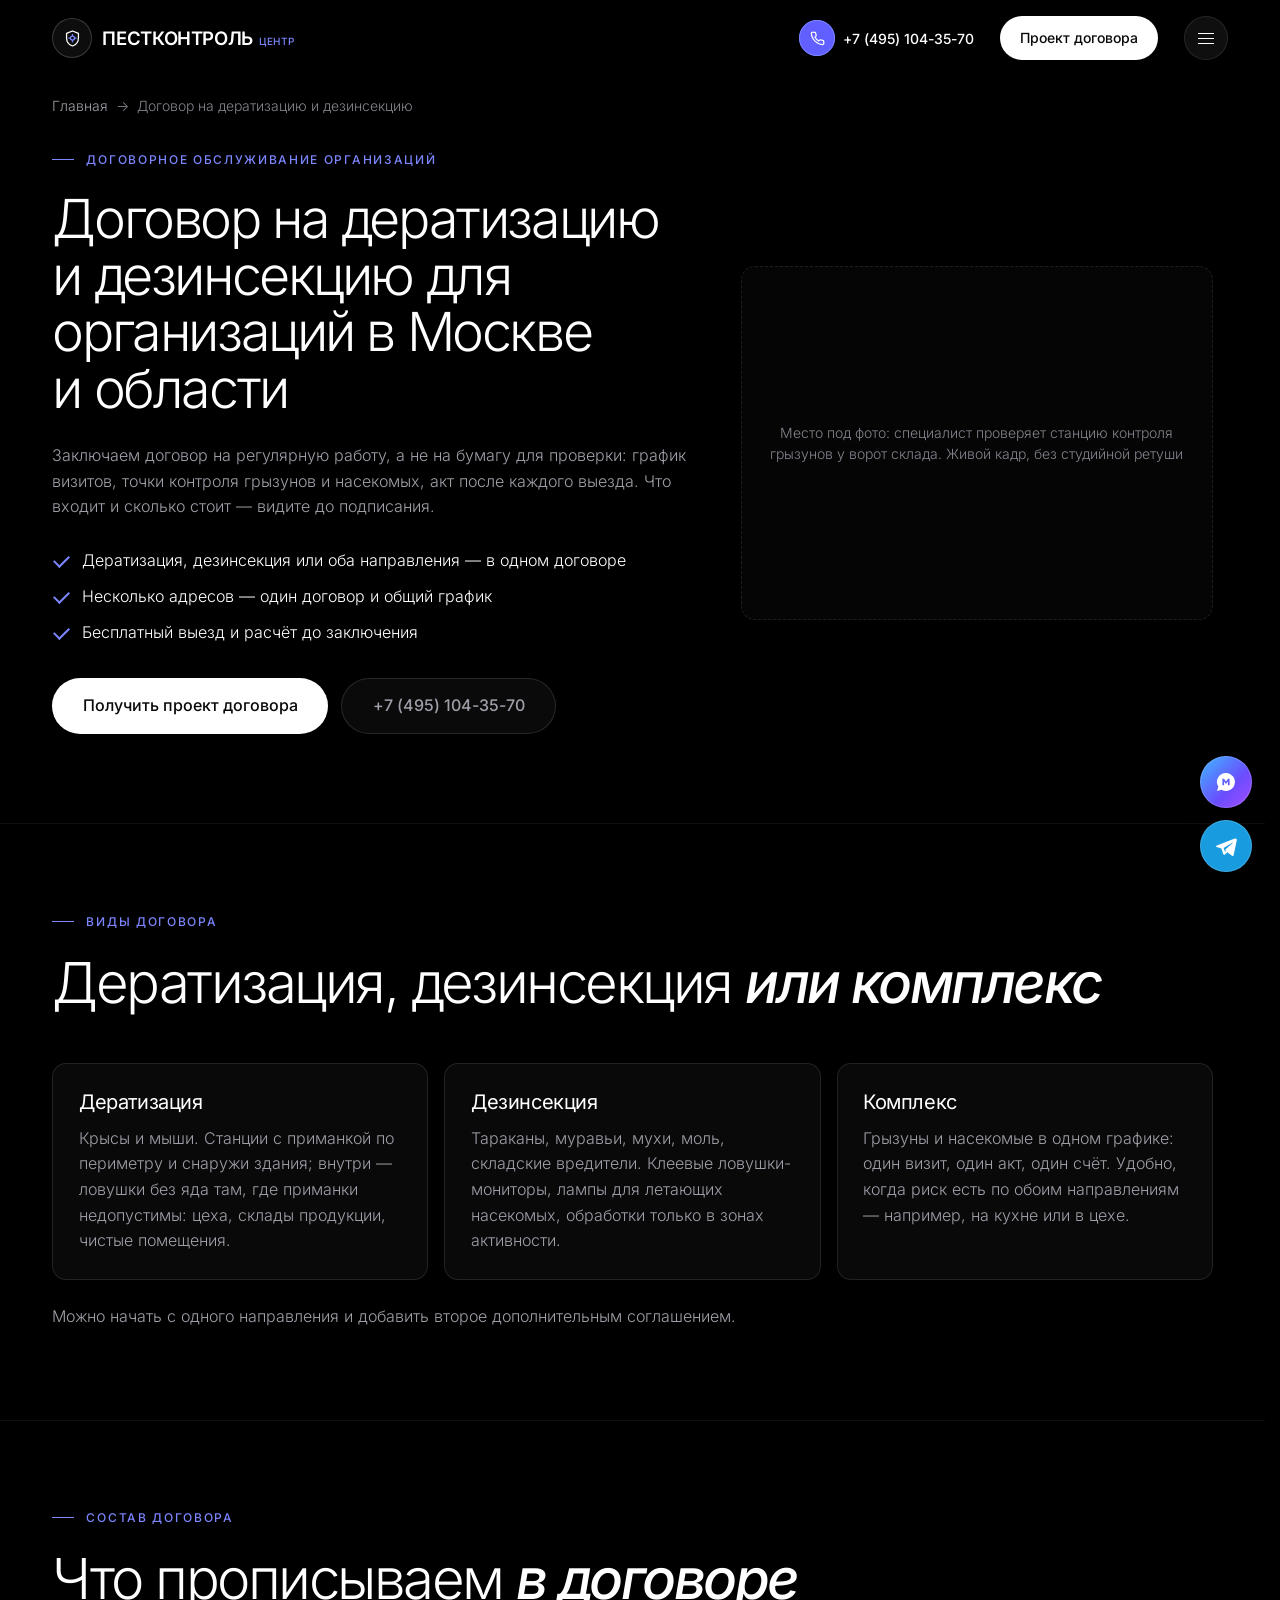
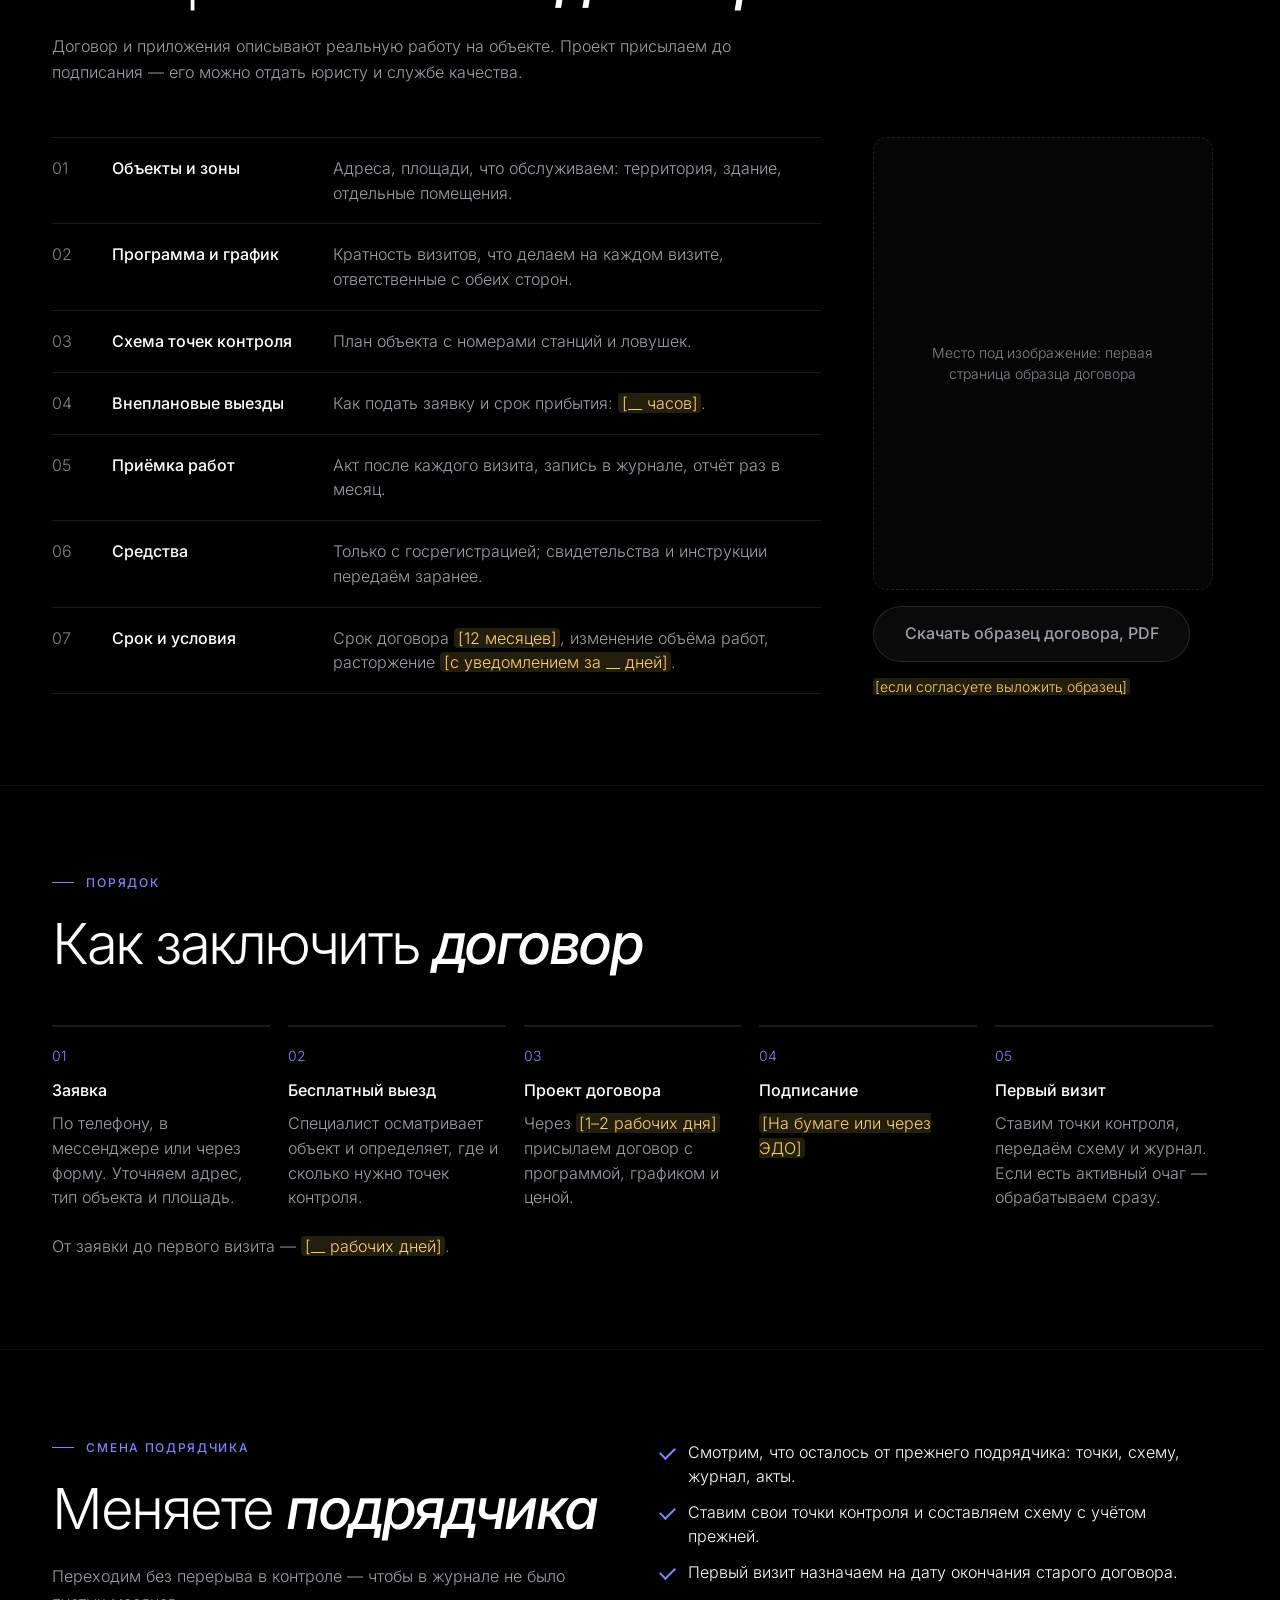
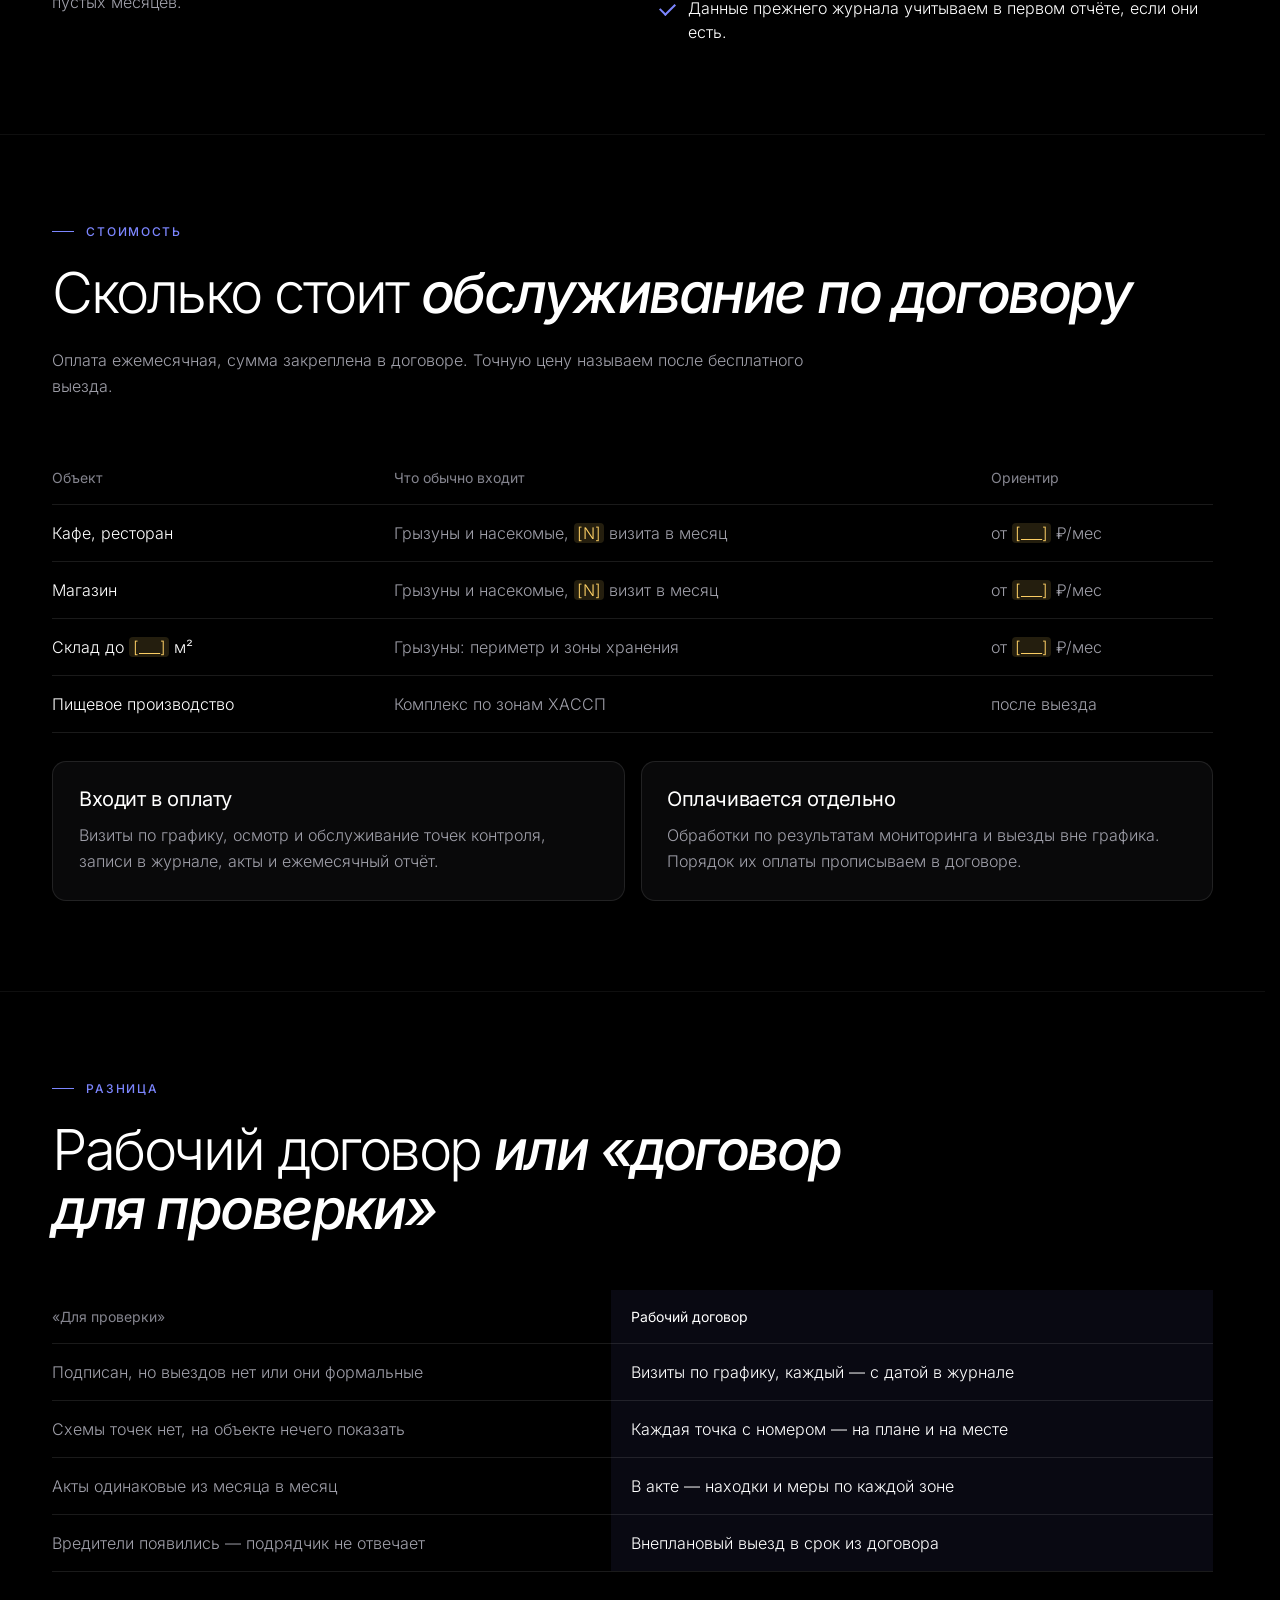
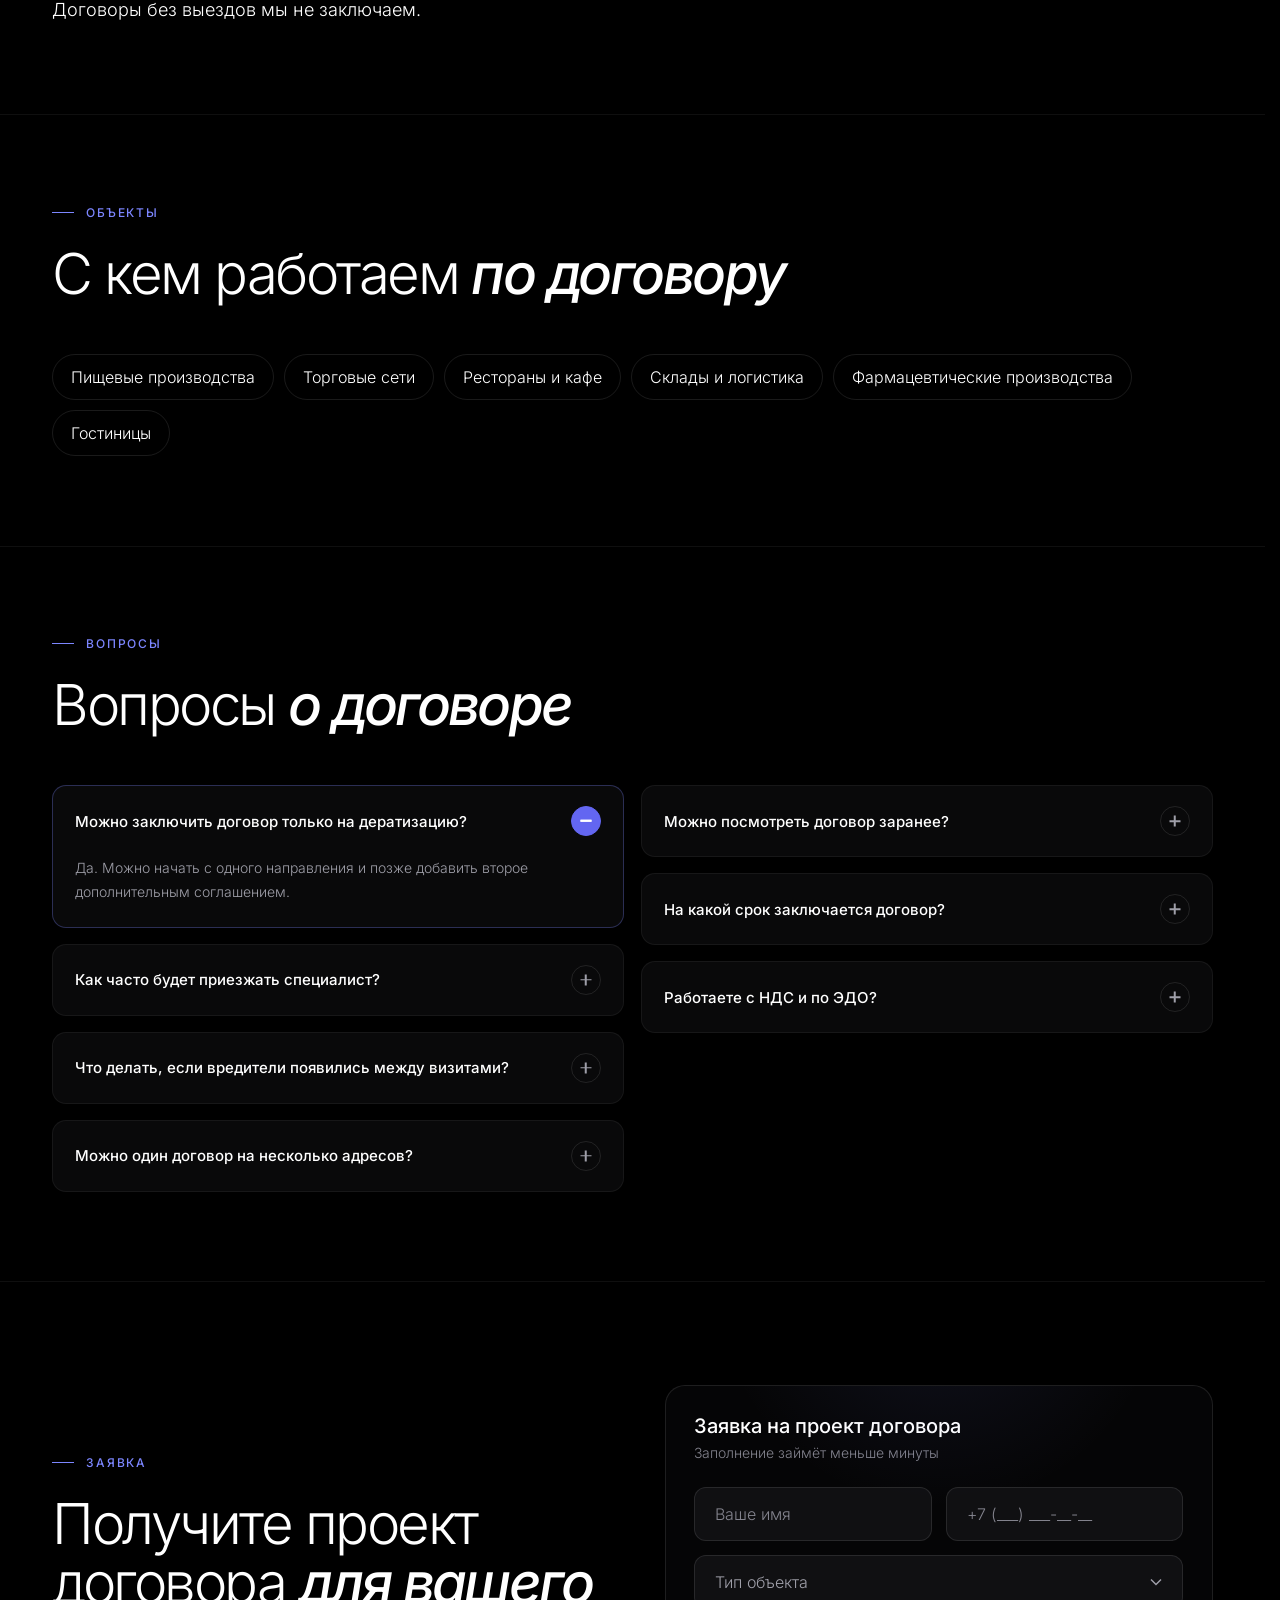
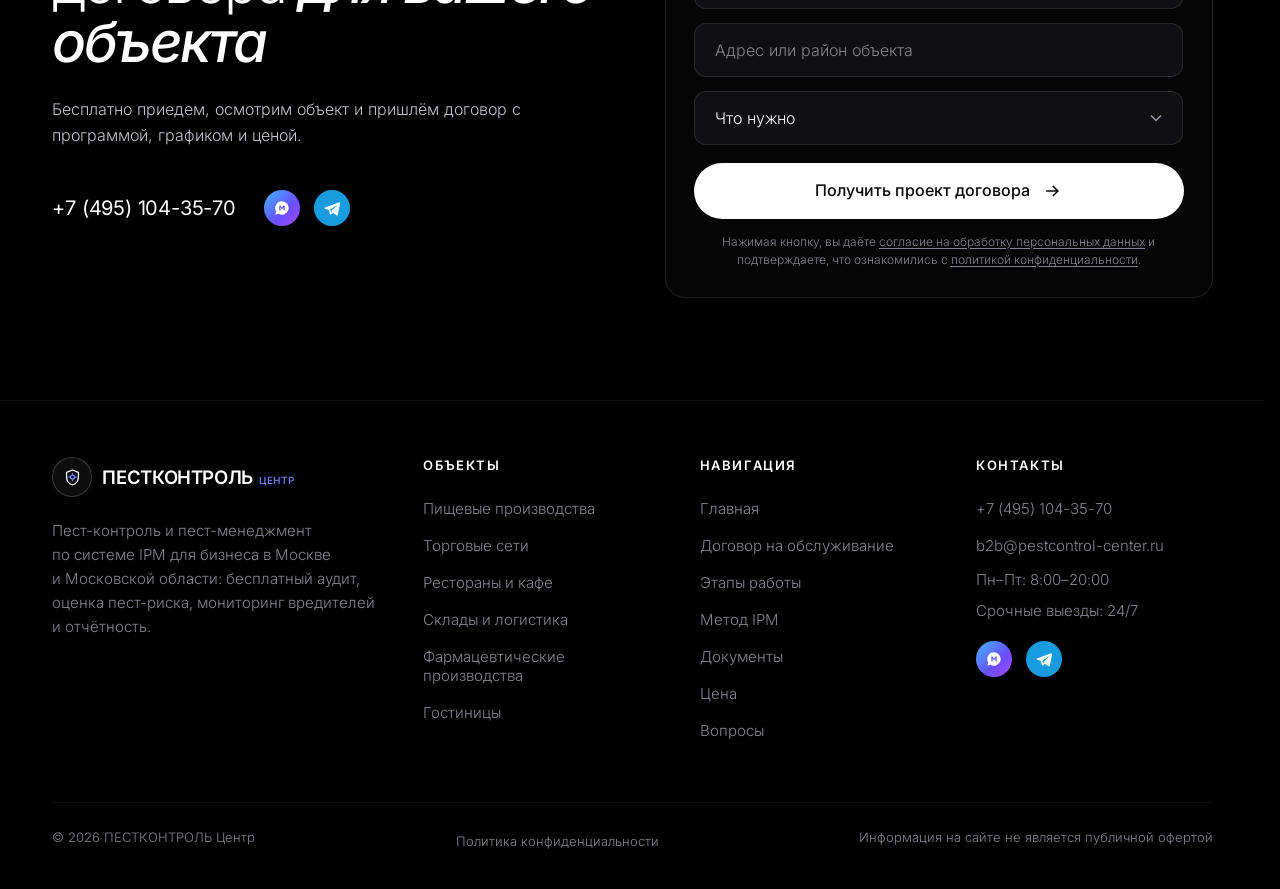
==== commit 86a93218: "Страница договора: счётчики при выкладке, поля формы в письме, ссылка с главной, карта сайта, сборщи" ====
--- a/dogovor-deratizatsiya-dezinsektsiya/index.html
+++ b/dogovor-deratizatsiya-dezinsektsiya/index.html
@@ -17,7 +17,7 @@
 <link rel="preload" href="../fonts/inter-ru-wght-normal.woff2" as="font" type="font/woff2" crossorigin>
 <script>document.documentElement.className+=' js anim-fail no-intro';</script>
 <link rel="stylesheet" href="../style.css?v=20261029d">
-<style>.d-page .s{padding:clamp(64px,7vw,128px) 0;border-top:1px solid var(--line)}.d-crumbs{padding-top:calc(clamp(68px,6vw,115px) + 20px);font-size:14px;color:var(--t3);display:flex;flex-wrap:wrap;gap:8px}.d-crumbs a{color:var(--t2)}.d-crumbs a:hover{color:var(--t1)}.d-hero{padding:clamp(28px,3vw,56px) 0 clamp(64px,7vw,128px)}.d-hero .wrap{display:grid;grid-template-columns:minmax(0,1.15fr) minmax(0,.85fr);gap:clamp(28px,4vw,80px);align-items:center}.d-hero h1{font-size:clamp(34px,4.2vw,80px);line-height:1.05;letter-spacing:-.045em;font-weight:300;margin:18px 0 0}.d-ticks{list-style:none;padding:0;margin:28px 0 34px;display:grid;gap:12px}.d-ticks li{position:relative;padding-left:30px;line-height:1.5}.d-ticks li::before{content:"";position:absolute;left:2px;top:.42em;width:13px;height:7px;border-left:2px solid var(--acc);border-bottom:2px solid var(--acc);transform:rotate(-45deg)}.d-btns{display:flex;flex-wrap:wrap;gap:12px}.ph-img{aspect-ratio:4/3;border:1.5px dashed var(--line2);border-radius:var(--r);display:flex;align-items:center;justify-content:center;text-align:center;padding:28px;color:var(--t3);font-size:14px;line-height:1.5;background:rgba(255,255,255,.02)}.ph-doc{aspect-ratio:3/4;max-width:340px}.d-cards{display:grid;grid-template-columns:repeat(3,minmax(0,1fr));gap:16px}.d-card{background:var(--card);border:1px solid var(--line2);border-radius:var(--r);padding:clamp(22px,2vw,34px)}.d-card h3{font-size:clamp(20px,1.5vw,26px);font-weight:400;letter-spacing:-.02em;margin:0 0 12px}.d-card p{color:var(--t2);line-height:1.6;margin:0}.d-note{color:var(--t2);margin:24px 0 0;line-height:1.6}.d-strong{color:var(--t1);font-size:clamp(18px,1.3vw,22px)}.d-split{display:grid;grid-template-columns:minmax(0,1fr) minmax(0,340px);gap:clamp(28px,4vw,80px);align-items:start}.d-two{display:grid;grid-template-columns:minmax(0,1fr) minmax(0,1fr);gap:clamp(28px,4vw,80px);align-items:start}.d-two .head{margin-bottom:0}.d-two .d-ticks{margin:0}.d-terms{list-style:none;counter-reset:t;padding:0;margin:0;border-top:1px solid var(--line2)}.d-terms li{display:grid;grid-template-columns:44px minmax(0,.42fr) minmax(0,1fr);gap:16px;padding:18px 0;border-bottom:1px solid var(--line2);line-height:1.55}.d-terms li::before{counter-increment:t;content:counter(t,decimal-leading-zero);color:var(--t3)}.d-terms b{font-weight:500}.d-terms span{color:var(--t2)}.d-doc{display:grid;gap:16px;justify-items:start}.d-small{font-size:14px;color:var(--t3);margin:0}.d-steps{list-style:none;counter-reset:st;padding:0;margin:0;display:grid;grid-template-columns:repeat(5,minmax(0,1fr));gap:18px}.d-steps li{border-top:2px solid var(--line2);padding-top:18px;line-height:1.55}.d-steps li::before{counter-increment:st;content:"0" counter(st);display:block;color:var(--acc);font-size:14px;margin-bottom:12px}.d-steps b{display:block;font-weight:500;margin-bottom:8px}.d-steps span{color:var(--t2)}.d-table{width:100%;border-collapse:collapse;line-height:1.5}.d-table th,.d-table td{text-align:left;vertical-align:top;padding:16px 20px 16px 0;border-bottom:1px solid var(--line2)}.d-table th{color:var(--t3);font-weight:400;font-size:14px}.d-table td{color:var(--t2)}.d-table td:first-child{color:var(--t1)}.d-vs td:first-child{color:var(--t2)}.d-vs th:last-child,.d-vs td:last-child{color:var(--t1);background:rgba(124,134,255,.07);padding-left:20px}.d-cols2{display:grid;grid-template-columns:repeat(2,minmax(0,1fr));gap:16px;margin-top:28px}.d-chips{list-style:none;padding:0;margin:0;display:flex;flex-wrap:wrap;gap:10px}.d-chips a{display:inline-block;padding:12px 18px;border:1px solid var(--line2);border-radius:999px;color:var(--t1);transition:border-color .2s}.d-chips a:hover{border-color:var(--acc)}.tbd{background:rgba(255,209,102,.14);color:#ffd166;border-radius:4px;padding:0 .2em}.d-page .cta .sub{margin-bottom:30px}@media (max-width:1100px){.d-steps{grid-template-columns:repeat(2,minmax(0,1fr))}}@media (max-width:860px){.d-hero .wrap,.d-split,.d-two,.d-cols2,.d-cards{grid-template-columns:minmax(0,1fr)}.d-terms li{grid-template-columns:36px minmax(0,1fr);gap:6px 12px}.d-terms span{grid-column:2}.ph-doc{display:none}}@media (max-width:600px){.d-steps{grid-template-columns:minmax(0,1fr)}.d-table thead{display:none}.d-table,.d-table tbody,.d-table tr,.d-table td{display:block;width:100%}.d-table tr{border:1px solid var(--line2);border-radius:var(--r);padding:6px 16px;margin-bottom:12px}.d-table td{border:0;padding:10px 0}.d-table td+td{border-top:1px solid var(--line)}.d-table td::before{content:attr(data-l);display:block;font-size:13px;color:var(--t3);margin-bottom:4px}.d-vs td:last-child{background:none;padding-left:0}.d-page .form .btn-lg{padding:0 16px}}</style>
+<style>html{scroll-behavior:auto}.d-page .s{padding:clamp(64px,7vw,128px) 0;border-top:1px solid var(--line)}.d-crumbs{padding-top:calc(clamp(68px,6vw,115px) + 20px);font-size:14px;color:var(--t3);display:flex;flex-wrap:wrap;gap:8px}.d-crumbs a{color:var(--t2)}.d-crumbs a:hover{color:var(--t1)}.d-hero{padding:clamp(28px,3vw,56px) 0 clamp(64px,7vw,128px)}.d-hero .wrap{display:grid;grid-template-columns:minmax(0,1.15fr) minmax(0,.85fr);gap:clamp(28px,4vw,80px);align-items:center}.d-hero h1{font-size:clamp(34px,4.2vw,80px);line-height:1.05;letter-spacing:-.045em;font-weight:300;margin:18px 0 0}.d-ticks{list-style:none;padding:0;margin:28px 0 34px;display:grid;gap:12px}.d-ticks li{position:relative;padding-left:30px;line-height:1.5}.d-ticks li::before{content:"";position:absolute;left:2px;top:.42em;width:13px;height:7px;border-left:2px solid var(--acc);border-bottom:2px solid var(--acc);transform:rotate(-45deg)}.d-btns{display:flex;flex-wrap:wrap;gap:12px}.ph-img{aspect-ratio:4/3;border:1.5px dashed var(--line2);border-radius:var(--r);display:flex;align-items:center;justify-content:center;text-align:center;padding:28px;color:var(--t3);font-size:14px;line-height:1.5;background:rgba(255,255,255,.02)}.ph-doc{aspect-ratio:3/4;max-width:340px}.d-cards{display:grid;grid-template-columns:repeat(3,minmax(0,1fr));gap:16px}.d-card{background:var(--card);border:1px solid var(--line2);border-radius:var(--r);padding:clamp(22px,2vw,34px)}.d-card h3{font-size:clamp(20px,1.5vw,26px);font-weight:400;letter-spacing:-.02em;margin:0 0 12px}.d-card p{color:var(--t2);line-height:1.6;margin:0}.d-note{color:var(--t2);margin:24px 0 0;line-height:1.6}.d-strong{color:var(--t1);font-size:clamp(18px,1.3vw,22px)}.d-split{display:grid;grid-template-columns:minmax(0,1fr) minmax(0,340px);gap:clamp(28px,4vw,80px);align-items:start}.d-two{display:grid;grid-template-columns:minmax(0,1fr) minmax(0,1fr);gap:clamp(28px,4vw,80px);align-items:start}.d-two .head{margin-bottom:0}.d-two .d-ticks{margin:0}.d-terms{list-style:none;counter-reset:t;padding:0;margin:0;border-top:1px solid var(--line2)}.d-terms li{display:grid;grid-template-columns:44px minmax(0,.42fr) minmax(0,1fr);gap:16px;padding:18px 0;border-bottom:1px solid var(--line2);line-height:1.55}.d-terms li::before{counter-increment:t;content:counter(t,decimal-leading-zero);color:var(--t3)}.d-terms b{font-weight:500}.d-terms span{color:var(--t2)}.d-doc{display:grid;gap:16px;justify-items:start}.d-small{font-size:14px;color:var(--t3);margin:0}.d-steps{list-style:none;counter-reset:st;padding:0;margin:0;display:grid;grid-template-columns:repeat(5,minmax(0,1fr));gap:18px}.d-steps li{border-top:2px solid var(--line2);padding-top:18px;line-height:1.55}.d-steps li::before{counter-increment:st;content:"0" counter(st);display:block;color:var(--acc);font-size:14px;margin-bottom:12px}.d-steps b{display:block;font-weight:500;margin-bottom:8px}.d-steps span{color:var(--t2)}.d-table{width:100%;border-collapse:collapse;line-height:1.5}.d-table th,.d-table td{text-align:left;vertical-align:top;padding:16px 20px 16px 0;border-bottom:1px solid var(--line2)}.d-table th{color:var(--t3);font-weight:400;font-size:14px}.d-table td{color:var(--t2)}.d-table td:first-child{color:var(--t1)}.d-vs td:first-child{color:var(--t2)}.d-vs th:last-child,.d-vs td:last-child{color:var(--t1);background:rgba(124,134,255,.07);padding-left:20px}.d-cols2{display:grid;grid-template-columns:repeat(2,minmax(0,1fr));gap:16px;margin-top:28px}.d-chips{list-style:none;padding:0;margin:0;display:flex;flex-wrap:wrap;gap:10px}.d-chips a{display:inline-block;padding:12px 18px;border:1px solid var(--line2);border-radius:999px;color:var(--t1);transition:border-color .2s}.d-chips a:hover{border-color:var(--acc)}.tbd{background:rgba(255,209,102,.14);color:#ffd166;border-radius:4px;padding:0 .2em}.d-page .cta .sub{margin-bottom:30px}@media (max-width:1100px){.d-steps{grid-template-columns:repeat(2,minmax(0,1fr))}}@media (max-width:860px){.d-hero .wrap,.d-split,.d-two,.d-cols2,.d-cards{grid-template-columns:minmax(0,1fr)}.d-terms li{grid-template-columns:36px minmax(0,1fr);gap:6px 12px}.d-terms span{grid-column:2}.ph-doc{display:none}}@media (max-width:600px){.d-steps{grid-template-columns:minmax(0,1fr)}.d-table thead{display:none}.d-table,.d-table tbody,.d-table tr,.d-table td{display:block;width:100%}.d-table tr{border:1px solid var(--line2);border-radius:var(--r);padding:6px 16px;margin-bottom:12px}.d-table td{border:0;padding:10px 0}.d-table td+td{border-top:1px solid var(--line)}.d-table td::before{content:attr(data-l);display:block;font-size:13px;color:var(--t3);margin-bottom:4px}.d-vs td:last-child{background:none;padding-left:0}.d-page .form .btn-lg{padding:0 16px}}</style>
 <script type="application/ld+json">{"@context":"https://schema.org","@type":"BreadcrumbList","itemListElement":[{"@type":"ListItem","position":1,"name":"Главная","item":"https://xn----itbbsflddbfpfdodg9d0f.xn--p1ai/"},{"@type":"ListItem","position":2,"name":"Договор на дератизацию и дезинсекцию","item":"https://xn----itbbsflddbfpfdodg9d0f.xn--p1ai/dogovor-deratizatsiya-dezinsektsiya/"}]}</script>
 </head>
 <body class="d-page">
@@ -143,8 +143,8 @@
       <tbody><tr><td data-l="Объект">Кафе, ресторан</td><td data-l="Что обычно входит">Грызуны и насекомые, <mark class="tbd">[N]</mark> визита в месяц</td><td data-l="Ориентир">от <mark class="tbd">[___]</mark> ₽/мес</td></tr><tr><td data-l="Объект">Магазин</td><td data-l="Что обычно входит">Грызуны и насекомые, <mark class="tbd">[N]</mark> визит в месяц</td><td data-l="Ориентир">от <mark class="tbd">[___]</mark> ₽/мес</td></tr><tr><td data-l="Объект">Склад до <mark class="tbd">[___]</mark> м²</td><td data-l="Что обычно входит">Грызуны: периметр и зоны хранения</td><td data-l="Ориентир">от <mark class="tbd">[___]</mark> ₽/мес</td></tr><tr><td data-l="Объект">Пищевое производство</td><td data-l="Что обычно входит">Комплекс по зонам ХАССП</td><td data-l="Ориентир">после выезда</td></tr></tbody>
     </table>
     <div class="d-cols2">
-      <div class="d-card"><h3>Входит в оплату</h3><p>Визиты по графику, приманки и расходники, акты, журнал, ежемесячный отчёт, <mark class="tbd">[N]</mark> внеплановых выездов.</p></div>
-      <div class="d-card"><h3>Оплачивается отдельно</h3><p><mark class="tbd">[Например, выезды сверх включённых, обработка новых зон — уточнить]</mark></p></div>
+      <div class="d-card"><h3>Входит в оплату</h3><p>Визиты по графику, осмотр и обслуживание точек контроля, записи в журнале, акты и ежемесячный отчёт.</p></div>
+      <div class="d-card"><h3>Оплачивается отдельно</h3><p>Обработки по результатам мониторинга и выезды вне графика. Порядок их оплаты прописываем в договоре.</p></div>
     </div>
   </div>
 </section>
@@ -170,7 +170,7 @@
 <section class="s" id="voprosy">
   <div class="wrap">
     <div class="head"><div class="eyebrow">Вопросы</div><h2>Вопросы <em>о&nbsp;договоре</em></h2></div>
-    <div class="faq"><div class="faq-col"><div class="card qa"><button aria-expanded="false" aria-controls="a1" id="q1">Можно заключить договор только на&nbsp;дератизацию?<span class="pm"></span></button><div class="ans" id="a1" role="region" aria-labelledby="q1"><div><p>Да. Можно начать с одного направления и позже добавить второе дополнительным соглашением.</p></div></div></div><div class="card qa"><button aria-expanded="false" aria-controls="a2" id="q2">Как часто будет приезжать специалист?<span class="pm"></span></button><div class="ans" id="a2" role="region" aria-labelledby="q2"><div><p>Кратность определяем после выезда: по типу объекта, зонам риска и требованиям ваших аудиторов. Её закрепляем в графике — приложении к договору.</p></div></div></div><div class="card qa"><button aria-expanded="false" aria-controls="a3" id="q3">Что делать, если вредители появились между визитами?<span class="pm"></span></button><div class="ans" id="a3" role="region" aria-labelledby="q3"><div><p>Сообщите по телефону или в мессенджере — специалист приедет в течение <mark class="tbd">[__ часов]</mark>. <mark class="tbd">[Сколько таких выездов входит в оплату — уточнить]</mark></p></div></div></div><div class="card qa"><button aria-expanded="false" aria-controls="a4" id="q4">Можно один договор на&nbsp;несколько адресов?<span class="pm"></span></button><div class="ans" id="a4" role="region" aria-labelledby="q4"><div><p>Да: адреса перечисляем в приложении, график общий, отчёт сводный.</p></div></div></div></div><div class="faq-col"><div class="card qa"><button aria-expanded="false" aria-controls="a5" id="q5">Можно посмотреть договор заранее?<span class="pm"></span></button><div class="ans" id="a5" role="region" aria-labelledby="q5"><div><p>Образец пришлём сразу, проект с вашими адресами и ценой — после выезда.</p></div></div></div><div class="card qa"><button aria-expanded="false" aria-controls="a6" id="q6">На какой срок заключается договор?<span class="pm"></span></button><div class="ans" id="a6" role="region" aria-labelledby="q6"><div><p><mark class="tbd">[На 12 месяцев с продлением; расторжение — с уведомлением за __ дней. Уточнить]</mark></p></div></div></div><div class="card qa"><button aria-expanded="false" aria-controls="a7" id="q7">Работаете с НДС и по ЭДО?<span class="pm"></span></button><div class="ans" id="a7" role="region" aria-labelledby="q7"><div><p><mark class="tbd">[Уточнить]</mark></p></div></div></div></div></div>
+    <div class="faq"><div class="faq-col"><div class="card qa"><button aria-expanded="false" aria-controls="a1" id="q1">Можно заключить договор только на&nbsp;дератизацию?<span class="pm"></span></button><div class="ans" id="a1" role="region" aria-labelledby="q1"><div><p>Да. Можно начать с одного направления и позже добавить второе дополнительным соглашением.</p></div></div></div><div class="card qa"><button aria-expanded="false" aria-controls="a2" id="q2">Как часто будет приезжать специалист?<span class="pm"></span></button><div class="ans" id="a2" role="region" aria-labelledby="q2"><div><p>Кратность определяем после выезда: по типу объекта, зонам риска и требованиям ваших аудиторов. Её закрепляем в графике — приложении к договору.</p></div></div></div><div class="card qa"><button aria-expanded="false" aria-controls="a3" id="q3">Что делать, если вредители появились между визитами?<span class="pm"></span></button><div class="ans" id="a3" role="region" aria-labelledby="q3"><div><p>Позвоните или напишите в мессенджер — согласуем внеплановый выезд, найдём причину и при необходимости обработаем очаг. Специалист приедет в течение <mark class="tbd">[__ часов]</mark>. Порядок таких выездов закрепляем в договоре.</p></div></div></div><div class="card qa"><button aria-expanded="false" aria-controls="a4" id="q4">Можно один договор на&nbsp;несколько адресов?<span class="pm"></span></button><div class="ans" id="a4" role="region" aria-labelledby="q4"><div><p>Да: адреса перечисляем в приложении, график общий, отчёт сводный.</p></div></div></div></div><div class="faq-col"><div class="card qa"><button aria-expanded="false" aria-controls="a5" id="q5">Можно посмотреть договор заранее?<span class="pm"></span></button><div class="ans" id="a5" role="region" aria-labelledby="q5"><div><p>Образец пришлём сразу, проект с вашими адресами и ценой — после выезда.</p></div></div></div><div class="card qa"><button aria-expanded="false" aria-controls="a6" id="q6">На какой срок заключается договор?<span class="pm"></span></button><div class="ans" id="a6" role="region" aria-labelledby="q6"><div><p><mark class="tbd">[На 12 месяцев с продлением; расторжение — с уведомлением за __ дней. Уточнить]</mark></p></div></div></div><div class="card qa"><button aria-expanded="false" aria-controls="a7" id="q7">Работаете с НДС и по ЭДО?<span class="pm"></span></button><div class="ans" id="a7" role="region" aria-labelledby="q7"><div><p><mark class="tbd">[Уточнить]</mark></p></div></div></div></div></div>
   </div>
 </section>
 
@@ -196,10 +196,10 @@
           <div class="field"><label class="sr-only" for="f-name">Ваше имя</label><input id="f-name" name="name" placeholder="Ваше имя" required autocomplete="name"><small class="ferr">Укажите имя</small></div>
           <div class="field"><label class="sr-only" for="phone">Телефон</label><input name="phone" id="phone" type="tel" inputmode="tel" placeholder="+7 (___) ___-__-__" required autocomplete="tel"><small class="ferr">Укажите телефон полностью</small></div>
           <div class="field full"><label class="sr-only" for="f-type">Тип объекта</label><select id="f-type" name="type" required><option value="" disabled selected>Тип объекта</option><option>Пищевое производство</option><option>Магазин или торговая сеть</option><option>Ресторан или кафе</option><option>Склад, логистика</option><option>Фармацевтическое производство</option><option>Гостиница</option><option>Другое</option></select><small class="ferr">Выберите тип объекта</small></div>
-          <div class="field full"><label class="sr-only" for="f-address">Адрес или район объекта</label><input id="f-address" name="address" placeholder="Адрес или район объекта" autocomplete="street-address"></div>
+          <div class="field full"><label class="sr-only" for="f-address">Адрес или район объекта</label><input id="f-address" name="address" placeholder="Адрес или район объекта" autocomplete="street-address" maxlength="200"></div>
           <div class="field full"><label class="sr-only" for="f-service">Что нужно</label><select id="f-service" name="service"><option value="" selected>Что нужно</option><option>Дератизация</option><option>Дезинсекция</option><option>Комплекс: дератизация и дезинсекция</option></select></div>
           <div class="field" hidden><input type="hidden" name="email" value=""></div>
-          <input type="hidden" name="page" value="Договор на дератизацию и дезинсекцию">
+          <input type="hidden" name="msg" value="">
         </div>
         <button type="submit" class="btn btn-w btn-lg" id="submitBtn"><span class="btn-t">Получить проект договора</span><svg class="btn-ic" viewBox="0 0 24 24" fill="none" stroke="currentColor" stroke-width="2" aria-hidden="true"><path d="M5 12h14M13 6l6 6-6 6"/></svg><i class="spin" aria-hidden="true"></i></button>
         <p class="legal">Нажимая кнопку, вы даёте <a href="../soglasie/" target="_blank" rel="noopener">согласие на обработку персональных данных</a> и подтверждаете, что ознакомились с <a href="../privacy/" target="_blank" rel="noopener">политикой конфиденциальности</a>.</p>
@@ -239,6 +239,7 @@
   <a href="https://t.me/Centr_Dezinfection?text=%D0%97%D0%B4%D1%80%D0%B0%D0%B2%D1%81%D1%82%D0%B2%D1%83%D0%B9%D1%82%D0%B5!%20%D0%9F%D0%B8%D1%88%D1%83%20%D1%81%20%D1%81%D0%B0%D0%B9%D1%82%D0%B0%20%D0%BF%D0%B5%D1%81%D1%82%D0%BA%D0%BE%D0%BD%D1%82%D1%80%D0%BE%D0%BB%D1%8C-%D1%86%D0%B5%D0%BD%D1%82%D1%80.%D1%80%D1%84" class="tg" aria-label="Написать в Telegram" target="_blank" rel="noopener noreferrer"><svg viewBox="0 0 24 24" fill="#fff" aria-hidden="true"><path d="M21.4 4.3 2.9 11.4c-1.3.5-1.2 1.2-.2 1.5l4.7 1.5 1.8 5.6c.2.6.4.8.9.8.4 0 .6-.2.9-.4l2.3-2.2 4.7 3.5c.9.5 1.5.2 1.7-.8l3.1-14.6c.3-1.3-.5-1.8-1.4-1.5zM9.6 14.1l8.6-5.4c.4-.3.8-.1.5.2l-7.1 6.4-.3 3.3z"/></svg></a>
 </div>
 
+<script>(function(){var f=document.getElementById('form');if(!f)return;f.addEventListener('submit',function(){var e=f.elements,s=e.service.value||'не выбрано',a=e.address.value.trim()||'не указан';e.msg.value='Что нужно: '+s+'\nАдрес объекта: '+a+'\nСтраница: договор на дератизацию и дезинсекцию (/dogovor-deratizatsiya-dezinsektsiya/)';});})();</script>
 <script src="../app.min.js?v=20261029f" defer></script>
 </body>
 </html>
--- a/style.css
+++ b/style.css
@@ -7,6 +7,15 @@
 @font-face{font-family:Inter;font-style:italic;font-weight:100 900;font-display:swap;src:url(fonts/inter-ru-wght-italic.woff2) format("woff2");unicode-range:U+0020-007E,U+00A0,U+00A9,U+00AB,U+00AD,U+00B0,U+00B7,U+00BB,U+00D7,U+0401,U+0410-044F,U+0451,U+2009,U+2010-2015,U+2018-201E,U+2022,U+2026,U+202F,U+2116,U+20BD,U+2192,U+2212}
 @font-face{font-family:Inter;font-style:italic;font-weight:100 900;font-display:swap;src:url(fonts/inter-cyrillic-wght-italic.woff2) format("woff2");unicode-range:U+0301,U+0400,U+0402-040F,U+0450,U+0452-045F,U+0490-0491,U+04B0-04B1}
 @font-face{font-family:Inter;font-style:italic;font-weight:100 900;font-display:swap;src:url(fonts/inter-latin-wght-italic.woff2) format("woff2");unicode-range:U+0000-001F,U+007F-009F,U+00A1-00A8,U+00AA,U+00AC,U+00AE-00AF,U+00B1-00B6,U+00B8-00BA,U+00BC-00D6,U+00D8-00FF,U+0131,U+0152-0153,U+02BB-02BC,U+02C6,U+02DA,U+02DC,U+0304,U+0308,U+0329,U+2000-2008,U+200A-200F,U+2016-2017,U+201F-2021,U+2023-2025,U+2027-202E,U+2030-206F,U+20AC,U+2122,U+2191,U+2193,U+2215,U+FEFF,U+FFFD}
+/* Запасной шрифт на время загрузки Inter: Arial (Windows, macOS) или совместимые с ним Liberation Sans и Arimo (Linux).
+   Высота строк подогнана под Inter (ascent/descent/line-gap-override), ширина букв (size-adjust) — под тексты страницы
+   для каждого начертания (курсив 500 — точно под «в Москве и области» в заголовке). Поэтому при подмене шрифта строки не меняют высоту и почти не меняют длину, и макет не сдвигается (CLS) */
+@font-face{font-family:"Inter Fallback";font-style:normal;font-weight:100 349;src:local("Arial"),local("ArialMT"),local("Liberation Sans"),local("LiberationSans"),local("Arimo"),local("Arimo-Regular");size-adjust:104.6919%;ascent-override:92.5381%;descent-override:23.0412%;line-gap-override:0%}
+@font-face{font-family:"Inter Fallback";font-style:normal;font-weight:350 449;src:local("Arial"),local("ArialMT"),local("Liberation Sans"),local("LiberationSans"),local("Arimo"),local("Arimo-Regular");size-adjust:106.8153%;ascent-override:90.6967%;descent-override:22.5827%;line-gap-override:0%}
+@font-face{font-family:"Inter Fallback";font-style:normal;font-weight:450 549;src:local("Arial"),local("ArialMT"),local("Liberation Sans"),local("LiberationSans"),local("Arimo"),local("Arimo-Regular");size-adjust:107.1268%;ascent-override:90.4329%;descent-override:22.5171%;line-gap-override:0%}
+@font-face{font-family:"Inter Fallback";font-style:normal;font-weight:550 900;src:local("Arial Bold"),local("Arial-BoldMT"),local("Liberation Sans Bold"),local("LiberationSans-Bold"),local("Arimo Bold"),local("Arimo-Bold");size-adjust:101.0648%;ascent-override:95.8572%;descent-override:23.8677%;line-gap-override:0%}
+@font-face{font-family:"Inter Fallback";font-style:italic;font-weight:100 399;src:local("Arial Italic"),local("Arial-ItalicMT"),local("Liberation Sans Italic"),local("LiberationSans-Italic"),local("Arimo Italic"),local("Arimo-Italic");size-adjust:101.0652%;ascent-override:95.8588%;descent-override:23.8681%;line-gap-override:0%}
+@font-face{font-family:"Inter Fallback";font-style:italic;font-weight:400 900;src:local("Arial Italic"),local("Arial-ItalicMT"),local("Liberation Sans Italic"),local("LiberationSans-Italic"),local("Arimo Italic"),local("Arimo-Italic");size-adjust:104.3780%;ascent-override:92.8145%;descent-override:23.1101%;line-gap-override:0%}
 
 :root{
   --bg:#000;--bg2:#09090b;--card:rgba(24,24,27,.4);
@@ -24,7 +33,7 @@
 html.lenis{scroll-behavior:auto}
 .lenis.lenis-stopped{overflow:clip}
 html{scrollbar-gutter:stable}
-body{background:var(--bg);color:var(--t1);font-family:Inter,system-ui,-apple-system,"Segoe UI",sans-serif;font-weight:300;-webkit-font-smoothing:antialiased;overflow-x:clip}
+body{background:var(--bg);color:var(--t1);font-family:Inter,"Inter Fallback",system-ui,-apple-system,"Segoe UI",sans-serif;font-weight:300;-webkit-font-smoothing:antialiased;overflow-x:clip}
 img{display:block;max-width:100%;height:auto}
 a{color:inherit;text-decoration:none}
 button,input,select,textarea{font:inherit;color:inherit}
@@ -197,6 +206,11 @@
 .scroll-cue{position:absolute;left:var(--pad);bottom:28px;z-index:3;display:flex;align-items:center;gap:14px;font-size:12px;font-weight:500;letter-spacing:.16em;text-transform:uppercase;color:var(--t2);padding:10px 0}
 .scroll-cue i{position:relative;width:1px;height:44px;background:rgba(255,255,255,.15);overflow:hidden}
 .scroll-cue i::after{content:"";position:absolute;left:0;top:-40%;width:1px;height:40%;background:var(--acc);animation:cue 2s var(--ease-io) infinite}
+/* Высота строки первого экрана задана явно и равна высоте line-height:normal у Inter (округлённые ascent + descent;
+   Chrome перед расчётом отбрасывает у размера шрифта доли меньше 0,01 px — это повторено через round(down)),
+   поэтому она не зависит от шрифта: пока Inter грузится, запасной шрифт (любой, в том числе без знака ₽) не меняет высоту
+   шапки и панели аудита, и первый экран не сдвигается при подмене шрифта. С Inter вид не меняется */
+.intro-word span,.intro-word b,.logo-name,.logo-sub,.nav a,.phone span,.badge,.panel-h b,.panel-h small,.panel li strong,.scroll-cue span{line-height:calc(round(.96875*round(down,100em + .001px,1px)/100,1px) + round(.2412109375*round(down,100em + .001px,1px)/100,1px))}
 @keyframes cue{to{transform:translateY(375%)}}
 
 /* ===== strip ===== */
